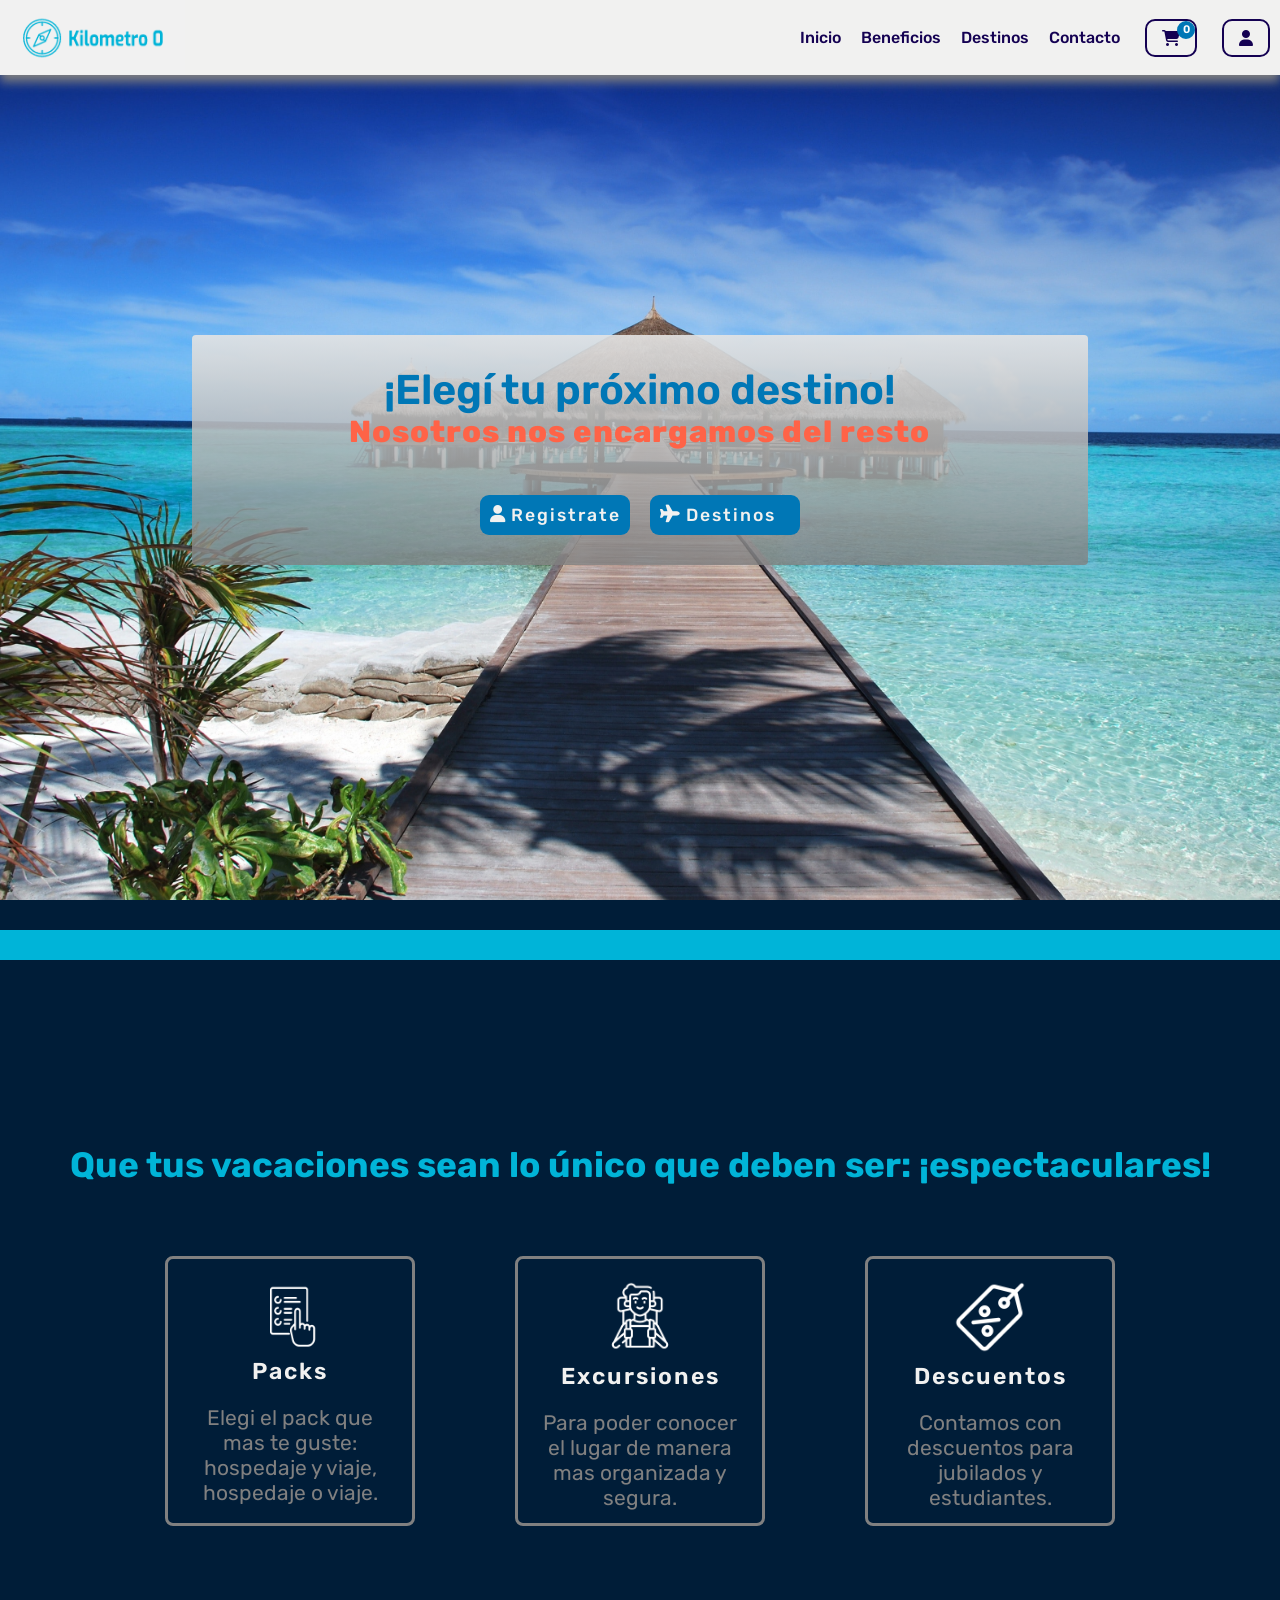
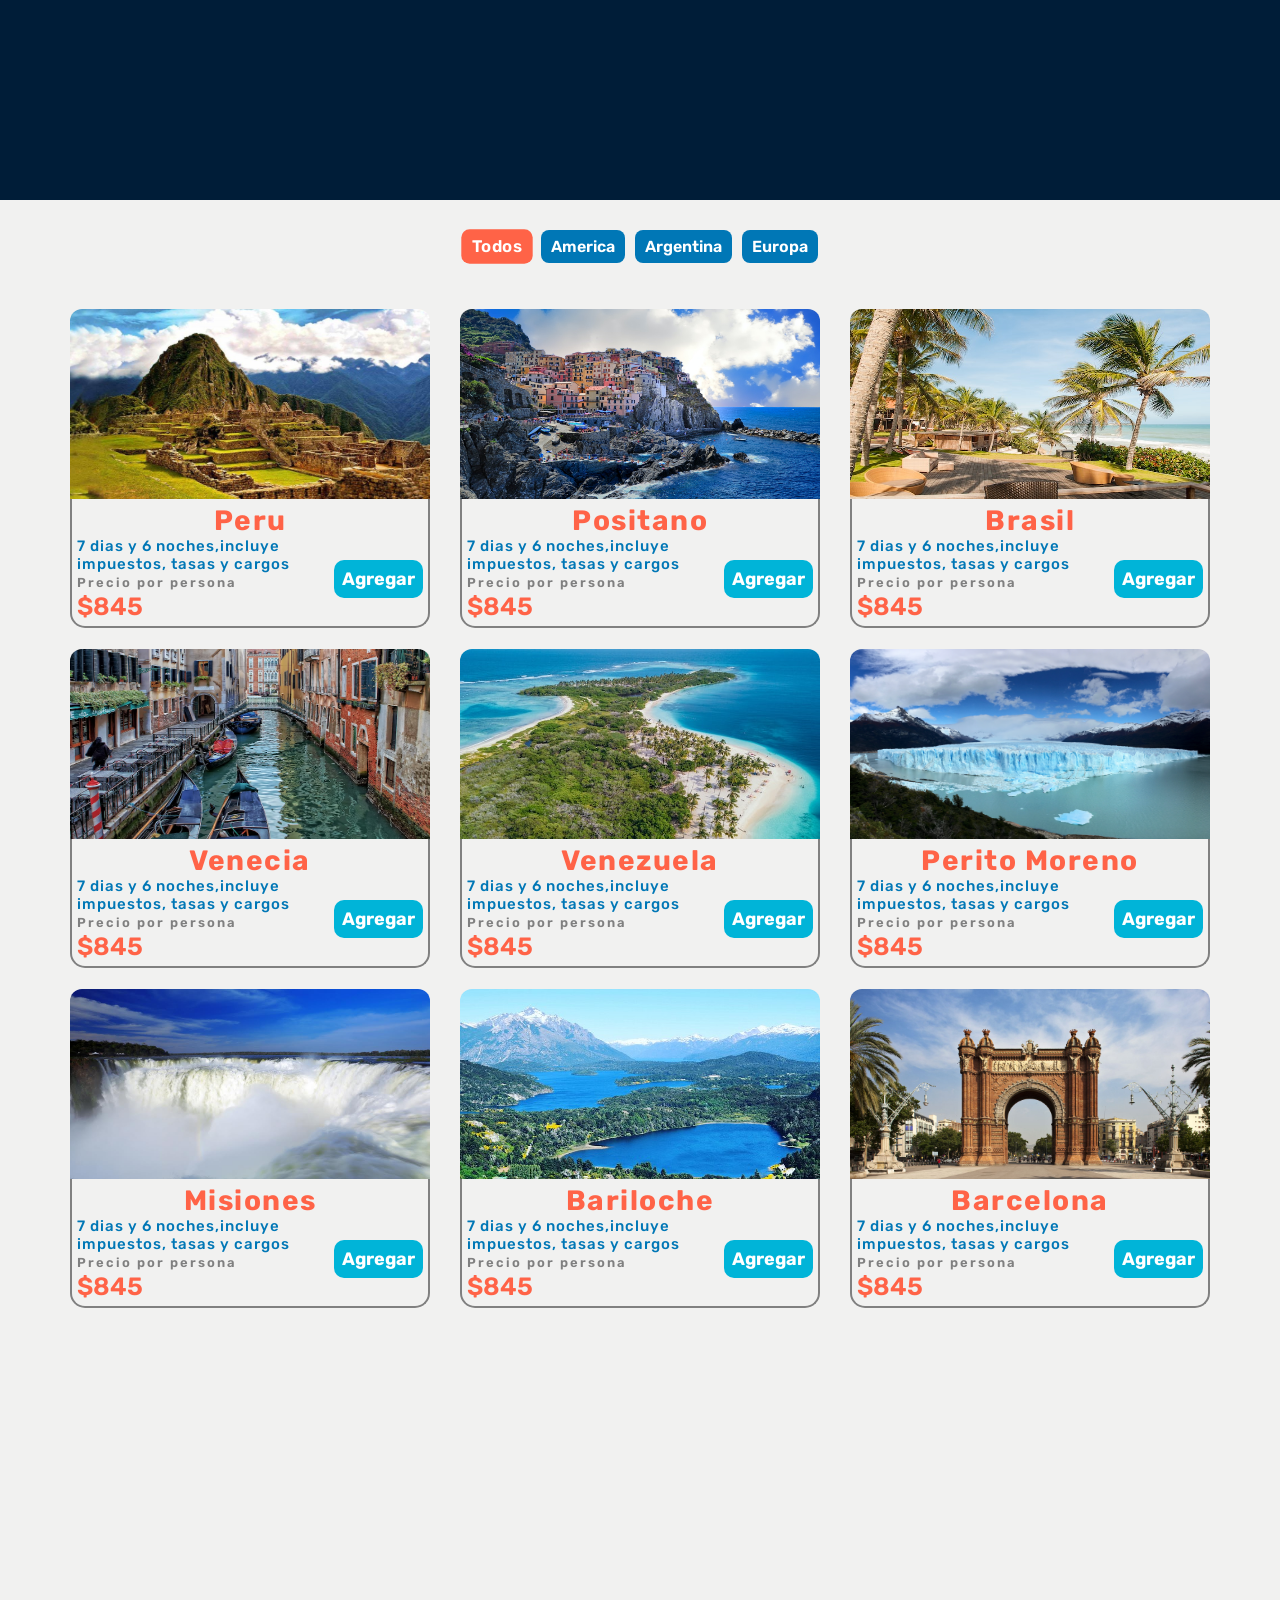
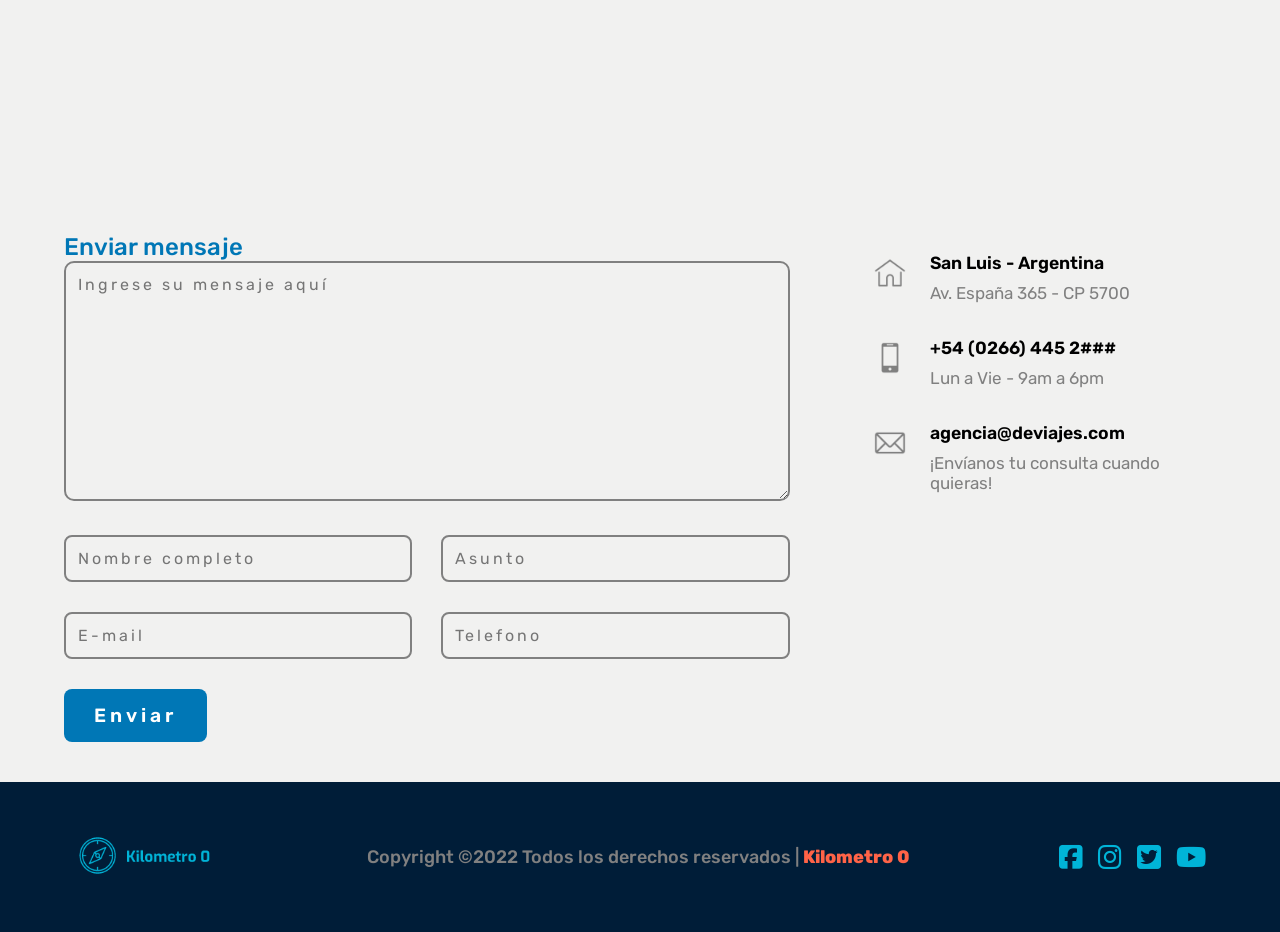
==== index.html @ c4d4d649 "detallesEnCssBtns" ====
<!DOCTYPE html>
<html lang="es">
  <head>
    <meta charset="UTF-8" />
    <meta http-equiv="X-UA-Compatible" content="IE=edge" />
    <meta name="viewport" content="width=device-width, initial-scale=1.0" />
    <link rel="stylesheet" href="https://cdnjs.cloudflare.com/ajax/libs/font-awesome/6.2.0/css/all.min.css" integrity="sha512-xh6O/CkQoPOWDdYTDqeRdPCVd1SpvCA9XXcUnZS2FmJNp1coAFzvtCN9BmamE+4aHK8yyUHUSCcJHgXloTyT2A==" crossorigin="anonymous" referrerpolicy="no-referrer" />
   <link rel="stylesheet" href="./assets/style.css" />
    <link rel="stylesheet" href="./assets/mediaqueries.css" />
    <link rel="stylesheet" href="./assets/animaciones.css" />

    <title>Kilometro 0 - Agencia de viajes</title>
  </head>
  <body>
    <header>
      <img
        src="./assets/img/logo.png"
        class="logo"
        alt="logobrujula"
      />
      <nav>
        <!-- ------------------------------------------    MENU HAMBURGUESA    ---------------------------------------------- -->
        <label for="menu-toggle" class="menu-label">
          <i class="fa-solid fa-bars menu-icon"></i>
        </label>
        <ul class="navbar-list">
          <li><a class="navbar-a" href="#mainhero">Inicio</a></li>
          <li><a class="navbar-a" href="#mainbeneficios">Beneficios</a></li>
          <li><a class="navbar-a" href="#maindestinos">Destinos</a></li>
          <li><a class="navbar-a" href="#maincontacto">Contacto</a></li>
        </ul>

        <!-- ------------------------------------------    CARRO DE COMPRAS    --------------------------------------------- -->
      <label>          <i class="fa-solid fa-cart-shopping cart-icon"><div class="carro-burbuja">0</div></i>        
      </label>
        <div class="divcarro">
          <h2>Tus compras</h2>

          <div class="cart-container"></div>

          <span class="divider"></span>

          <div class="cart-total">
            <p class="total1">Total:</p>
            <span class="total2">0</span>
          </div>
          <button class="btn-buy">Comprar</button>
          <button class="btn-delete">Vaciar carrito</button>
        </div>


        <!-- ----------------------------------------------  Fin carro de compras ---------------------------------------------- -->
        <a href="./login.html"  class="logousuarios"
          ><i class="fa-solid fa-user logousuario"></i></a>
          <div class="overlay"></div>

      </nav>
    </header>
    <main>
      <section id="mainhero">
        <div class="mainhero__img">
            <div class="mainhero__divtexto">
              <h1>¡Elegí tu próximo destino!</h1>
              <h2>Nosotros nos encargamos del resto</h2>
              <div class="hero-divbotones">
                <a  href="./login.html"><button class="hero-btnRegistrate btn"><i class="fa-solid fa-user userboton"></i>Registrate</button></a>
                <a href="#maindestinos"><button class="hero-btnDestinos btn"><i class="fa-solid fa-plane"></i>Destinos</button></a>
              </div>
            </div>
        </div>
      </section>
      <!-- ---------------------------------------------    BENEFICIOS    -------------------------------------------- -->
      <section id="mainbeneficios">
        <h3>
         Que tus vacaciones sean lo único que deben ser:
          ¡espectaculares!
        </h3>
        <div class="beneficioscontenedor">
          <div class="divcard">
            <div class="divcard-up">
              <img src="./assets/img/pack.png" class="imgpack" />
              <span>Packs</span>
            </div>
            <p>
              Elegi el pack que mas te guste: hospedaje y viaje, hospedaje o
              viaje.
            </p>
          </div>
          <div class="divcard">
            <div class="divcard-up">
              <img src="./assets/img/excursion.png" class="imgexcursion" />
              <span>Excursiones</span>
            </div>
            <p>
              Para poder conocer el lugar de manera mas organizada y segura.
            </p>
          </div>
          <div class="divcard">
            <div class="divcard-up">
              <img src="./assets/img/descuentos.png" class="imgdescuento" />
              <span>Descuentos</span>
            </div>
            <p>Contamos con descuentos para jubilados y estudiantes.</p>
          </div>
        </div>
      </section>
      <!-- ----------------------------------------------------    Destinos    ---------------------------------------------- -->
      <section id="maindestinos">
         <div class="categorias">
          <button class="category active" >Todos</button>
          <button class="category" data-category="America">America</button>
          <button class="category" data-category="Argentina">Argentina</button>
          <button class="category" data-category="Europa">Europa</button>
        </div>
        <div class="divdestinos">   
      </div>
      </section>
      <!--  ------------------------------------------    CONTACTO     ------------------------------------------->
      <section id="maincontacto">
        <div class="contenedorcontacto">
          <div class="divmapa">
            <iframe
              src="https://www.google.com/maps/embed?pb=!1m18!1m12!1m3!1d3334.6380301036456!2d-66.33911363524166!3d-33.302131497300664!2m3!1f0!2f0!3f0!3m2!1i1024!2i768!4f13.1!3m3!1m2!1s0x95d439543c5626fd%3A0x2db156e2f81d99f9!2sPlaza%20Pringles%2C%20San%20Luis!5e0!3m2!1ses-419!2sar!4v1666906570665!5m2!1ses-419!2sar"
              width="100%"
              height="100%"
              style="border: 0"
              allowfullscreen=""
              loading="lazy"
              referrerpolicy="no-referrer-when-downgrade"
            ></iframe>
          </div>
          <div class="divcontacto-down">
            <div class="divform">
              <form>
                <!-- form de contacto -->
                <h2>Enviar mensaje</h2>
                <div><textarea placeholder = 'Ingrese su mensaje aquí'"
                  placeholder="Ingrese su mensaje aquí" class="contacto-datos"></textarea></div>
                  <div class="divinputs"> 
                    <div class="divinput-50">
                <div>
                  <input class=" contacto-datos input-nombre" name="name" id="name" type="text"
                  placeholder = 'Nombre completo'" placeholder="Ingrese
                  nombre completo">
                </div>
                <div>
                  <input class="contacto-datos input-correo" name="correo" id="correo"
                  type="text" placeholder = 'E-mail'"
                  placeholder="E-mail">
                </div>
              </div>
                <div class="divinput-50">
                <div class=>
                  <input class="contacto-datos input-asunto" name="asunto" id="asunto"
                  type="text" placeholder = 'Asunto'"
                  placeholder="Asunto">
                </div>
                <div class=>
                  <input class="contacto-datos input-telefono" name="telefono" id="telefono"
                  type="text" placeholder = 'Telefono'"
                  placeholder="Telefono">
                </div>
              </div>

              </div>
              
                <input type="submit" value="Enviar" class="submit-contacto btn"/>
              </form>
            </div>
            <div class="divdatos">
              <!-- datos de la pagina -->
              <div class="divdatos-item">
                <img src="./assets/img/domiciliologo.png" class="datoslogo" alt="logo-domicilio">
                <div class="divdatos-item2">
                  <span>San Luis - Argentina</span>
                  <p>Av. España 365 - CP 5700</p>
                </div> 
              </div>
              <div class="divdatos-item">
                <img src="./assets/img/celularlogo.png" class="datoslogo" alt="logo-celular">
                <div class="divdatos-item2">
                  <span>+54 (0266) 445 2###</span>
                  <p>Lun a Vie - 9am a 6pm
                  </p>
                </div> 
              </div>
              <div class="divdatos-item">
                <img src="./assets/img/correologo.png" class="datoslogo" alt="logo-correo">
                <div class="divdatos-item2">
                  <span>agencia@deviajes.com</span>
                  <p>¡Envíanos tu consulta cuando quieras!</p>
                </div> 
              </div>
            </div>
          </div>
        </div>
      </section>
    </main>
    <footer>
      <div class="footer-div-logo">   <img
        src="./assets/img/logo-footer.png"
        href="index.html"
        class="logok0footer"
        alt="logobrujula"
      /></div>
      <p>Copyright ©2022 Todos los derechos reservados |  <span>Kilometro 0</span></p>
<div class="footer-div-logos">
  <a href="https://www.facebook.com/" target="_blank"><i class="fa-brands fa-square-facebook logofooter"></i></a>
  <a href="https://www.instagram.com/" target="_blank" ><i class="fa-brands fa-instagram logofooter"></i></a>
  <a href="https://twitter.com/?lang=es" target="_blank"><i class="fa-brands fa-square-twitter logofooter"></i></a>
  <a href="https://www.youtube.com/" target="_blank"><i class="fa-brands fa-youtube logofooter"></i></a>
</div>
    </footer>
    <div class="modalMsj"></div>
    <script src="./data.js"></script>
    <script src="./assets/main.js"></script>
    </body>
</html>
---- assets/style.css ----
@import url("https://fonts.googleapis.com/css2?family=Rubik:wght@300;400;500;600;700;800;900&display=swap");
@import url("https://fonts.googleapis.com/css2?family=Architects+Daughter&display=swap");
:root {
  --background: #fff;
  --color1: #140152;
  --color2: #00b4d8;
  --color3: #0077b6;
  --color4: #808080;
  --color5: #f1f1f0;
  --color6: #001d38;
}
* {
  padding: 0;
  margin: 0;
  box-sizing: border-box;
  text-decoration: none;
  font-family: "Rubik", sans-serif;

  list-style: none;
}
header {
  height: 75px;
  width: 100%;
  display: flex;
  align-items: center;
  justify-content: space-between;
  gap: 140px;
  color: var(--color1);
  font-weight: 400;
  background-color: var(--color5);
  position: fixed;
  top: 0;
  box-shadow: 0 7px 10px var(--color4);
  z-index: 3;
}

.logo {
  height: 75px;
}

.logousuario {
  color: var(--color1);
  border: solid var(--color1) 2px;
  padding: 9px 15px;
  border-radius: 10px;
}

.navbar-a {
  color: var(--color1);
  font-weight: 500;
  font-size: 16px;
}

.navbar-a:hover {
  color: var(--color2);
}
nav {
  display: flex;
  justify-content: center;
  align-items: center;
  gap: 25px;
  margin-right: 10px;
}

.navbar-list {
  display: flex;
  gap: 20px;
  justify-content: center;
  align-items: center;
  list-style: none;
}
.menu-label {
  display: none;
}

/* -----------------------  Carro de compras (Header) ----------------------- */
.cart-icon {
  border: solid 2px var(--color1);
  padding: 9px 15px;
  border-radius: 10px;
  font-size: 16px;
  font-weight: 600;
  cursor: pointer;
  color: var(--color1);
  position: relative;
}
/**************************************** burbuja del carro */
.carro-burbuja {
  border: solid var(--color3) 2px;
  background-color: var(--color3);
  color: var(--background);
  position: absolute;
  top: 0px;
  right: 0px;
  text-align: center;
  font-size: 11px;
  font-weight: 600;
  height: 18px;
  width: 18px;
  display: flex;
  justify-content: center;
  align-items: center;
  padding-left: 1px;
  border-radius: 50%;
}

.divcarro {
  position: absolute;
  top: 75px;
  right: 0;
  padding: 8px 35px;
  background-image: linear-gradient(
    to bottom,
    rgb(235, 226, 226),
    rgba(196, 195, 195, 0.788)
  );
  flex-direction: column;
  gap: 30px;
  height: calc(100vh - 75px);
  z-index: 2;
  overflow-y: scroll;
  display: flex;
  transform: translate(200%);
  transition: all 0.3s cubic-bezier(0.92, 0.01, 0.35, 0.99);
}
.open-cart {
  transform: translate(0%);
  transition: all 0.5s cubic-bezier(0.92, 0.01, 0.35, 0.99);
}

.carro-imgvene {
  height: 150px;
  width: 100%;
  border-top-right-radius: 15px;
  border-top-left-radius: 15px;
}
.divcarro::-webkit-scrollbar {
  display: none;
}
/* mensaje de carrito vacio  */
.pCarroVacio {
  color: var(--color1);
  font-weight: 500;
}

.total1,
.total2 {
  color: var(--color3);
  font-size: 20px;
  letter-spacing: 1.5px;
  font-weight: 600;
}

/* Card de producto en el carrito */
.cart-item {
  border: solid 2px var(--color5);
  border-radius: 15px;
}

.item-info {
  display: flex;
  justify-content: space-between;
  padding: 10px;
}

.item-bid-info {
  display: flex;
  flex-direction: column;
  gap: 5px;
}
.item-bid-price {
  display: flex;
  justify-content: center;
  align-items: center;
}

.item-bid-price span {
  color: var(--color1);
  font-weight: 600;
  font-size: 1.4rem;
}

.divcarro h2 {
  color: var(--color3);
  font-size: 24px;
  font-weight: 500;
  letter-spacing: 1.5px;
}
.divcarro-item {
  display: flexa;
  align-items: center;
  justify-content: center;
  gap: 20px;
  border-radius: 10px;
  padding: 20px;
}
.divcarro-item img {
  height: 165px;
  width: 65px;
}

.item-title {
  color: var(--color2);
  font-weight: 800;
  font-size: 19px;
}

.item-bid {
  color: var(--color1);
  font-size: 14px;
  font-weight: 700;
}

.item-handler {
  display: flex;
  align-items: center;
  justify-content: center;
  gap: 20px;
}

.quantity-handler {
  display: flex;
  justify-content: center;
  align-items: center;
  padding: 2px 8px;
  border-radius: 5px;
  color: #fff;
  font-weight: 400;
  margin-bottom: 15px;
}

.up {
  background: var(--color3);
  cursor: pointer;
  transition: transform 1s ease;
}
.cant-per {
  color: var(--color1);
  font-size: 18px;
  font-weight: 700;
}

.divider {
  margin-top: 5px;
  border: 0.5px solid var(--color5);
}
.card-total {
  display: flex;
  justify-content: space-between;
  align-items: baseline;
}

.card-total p {
  color: #ff6347;
  font-weight: 700;
}

.card-total span {
  color: #ff6347;
  font-weight: 600;
  font-size: 18px;
}
.btn-add {
  padding: 8px 8px;
  color: var(--color5);
  font-size: 17px;
  background: var(--color3);
  border: none;
  cursor: pointer;
  transition: transform 1s ease;
}
/* fin card en el carrito */

/* botones comprar y vaciar del carrito */
.btn-buy,
.btn-delete {
  background-color: var(--color3);
  border: none;
  color: var(--color5);
  padding: 7px;
  font-size: 16px;
  letter-spacing: 1px;
  border-radius: 8px;
  cursor: pointer;
}
.btn-delete {
  background-color: rgb(170, 168, 168);
  color: var(--color5);
  letter-spacing: 1px;
}

/* disabled para ocultar o mostrar los botones del carrito cuando sea necesario */
.disabled {
  background-color: rgba(19, 19, 20, 0);
  cursor: not-allowed;
  color: var(--color4);
  border: solid 2px var(--color4);
}

/*---------------------------------------     USUARIOS  login.html    --------------------------------------*/
.section-login {
  margin-top: 75px;
  width: min(100%, 1000px);
  min-height: 100vh;
  display: flex;
  justify-content: center;
  align-items: center;
  background-image: url(./img/imglogin.jpg);
  background-size: cover;
  background-repeat: no-repeat;
  background-position: center;
}
.divcontenedorlogin {
  display: flex;
  justify-content: center;
  align-items: center;
  height: min(90%, 500px);
  width: min(70%, 1000px);
  background-image: linear-gradient(
    to bottom,
    rgb(235, 226, 226, 0.9),
    rgb(161, 161, 161, 0.8)
  );
}

/* -------- INICIAR SESION ------- */
.divIniciar {
  padding-top: 50px;
  height: 100%;
  width: 50%;
  display: flex;
  flex-direction: column;
  align-items: center;
  justify-content: space-around;
  gap: 20px;
  border-right: solid 2px var(--color4);
}

.divIniciar div {
  width: 100%;
  display: flex;
  flex-direction: column;
  justify-content: center;
  align-items: center;
  gap: 15px;
}
/* DIV:USUARIO CONTRASEÑA */
.divIniciar div div {
  width: min(70%, 600px);
}
.divIniciar h2 {
  color: var(--color3);
  font-weight: 600;
  font-size: 2rem;
}

.btn-contraseña {
  padding: 6px 15px;
  background-color: var(--color4);
  border-radius: 6px;
  border: none;
  color: var(--color5);
  font-size: 0.8rem;
  font-weight: 300;
}

.btn-Iniciar {
  font-size: 1rem;
  font-weight: 400;
  padding: 6px 25px;
  color: var(--color5);
  background: var(--color3);
  border: none;
  border-radius: 7px;
  letter-spacing: 4px;
}

/*--------- REGISTRARSE -----------*/

.divRegistrarse h2 {
  color: var(--color3);
  font-weight: 600;
  font-size: 2rem;
}

/* INPUTS REGISTRARSE */
.divRegistrarse {
  height: 100%;
  width: 50%;
  display: flex;
  justify-content: center;
  align-items: center;
  flex-direction: column;
  gap: 8px;
  padding: 40px 0;
}

.divRegistrarse div {
  width: 70%;
}
.registrarse {
  width: 100%;
  padding: 7px;
  border: solid 2px var(--color4);
  background-color: var(--color5);
  color: var(--color1);
  letter-spacing: 3px;
  border-radius: 8px;
}

.div-label {
  display: flex;
  justify-content: center;
  align-items: center;
  gap: 9px;
}

.label-registrarse {
  font-size: 14px;
  font-weight: 300;
  color: var(--color3);
}
#checkbox1:hover {
  cursor: pointer;
}

.submit-registro {
  padding: 6px 20px;
  font-size: 1rem;
  font-weight: 400;
  background-color: var(--color3);
  color: var(--background);
  border: none;
  border-radius: 7px;
  letter-spacing: 4px;
  cursor: pointer;
}

/*  --------------------------------------     HERO    ----------------------------------- */
main {
  min-height: 100vh;
  width: 100%;
  display: flex;
  flex-direction: column;
  justify-content: center;
  align-items: center;
}
#mainhero {
  height: 100vh;
  width: 100%;
  display: flex;
  flex-direction: column;
  justify-content: center;
  align-items: center;
}

.mainhero__img {
  width: 100%;
  height: 100%;
  display: flex;
  align-items: center;
  justify-content: center;
  background-image: url(./img/mar33.jpg);
  background-position: center;
  background-repeat: no-repeat;
  background-size: cover;
}

.mainhero__divtexto {
  font-size: 2rem;
  padding: 30px 0;
  text-align: center;
  width: 70%;
  color: var(--color3);
  background-image: linear-gradient(
    to bottom,
    rgba(228, 228, 228, 0.9),
    hsl(0, 0%, 50%, 0.8)
  );
  border-radius: 4px;
  display: flex;
  flex-direction: column;
  align-items: center;
  justify-content: center;
}
.mainhero__divtexto h1 {
  font-size: 2.6rem;
  font-weight: 600;
}
.mainhero__divtexto h2 {
  color: #ff6347;

  font-weight: 800;
  font-size: 1.9rem;
  margin-bottom: 45px;
  width: 90%;
  text-align: center;
  letter-spacing: 1px;
}

.hero-divbotones {
  display: flex;
  justify-content: center;
  align-items: center;
  gap: 20px;
  width: 30%;
}

.hero-btnRegistrate,
.hero-btnDestinos {
  font-size: 1.1rem;
  padding: 10px;
  width: 150px;
  border: none;
  border-radius: 9px;
  letter-spacing: 2px;
  font-weight: 500;
  background-color: var(--color3);
  color: var(--color5);
  display: flex;
  gap: 4px;
}

/* ---------------------------------------    Beneficios    --------------------------------- */

#mainbeneficios {
  min-height: 100vh;
  width: 100%;
  display: flex;
  flex-direction: column;
  justify-content: center;
  align-items: center;
  background: var(--color6);
}

#mainbeneficios h3 {
  color: var(--color2);
  font-weight: 700;
  font-size: 2.2rem;
  width: auto;
  text-align: center;
  padding: 0 40px;
}

.beneficioscontenedor {
  width: 100%;
  height: 100%;
  display: flex;
  gap: 100px;
  justify-content: center;
  align-items: center;
  margin-top: 70px;
  padding-bottom: 30px;
}

.divcard {
  display: flex;
  flex-direction: column;
  justify-content: center;
  align-items: center;
  gap: 20px;
  padding: 20px;
  width: 250px;
  height: 270px;
  border-radius: 8px;
  border: solid 3px var(--color4);
  color: var(--background);
  text-align: center;
}

.divcard-up {
  width: 100%;
  display: flex;
  flex-direction: column;
  justify-content: center;
  align-items: center;
}

.imgexcursion,
.imgdescuento {
  height: 90px;
  width: 90px;
}
.imgpack {
  height: 80px;
  width: 80px;
}
.divcard span {
  font-size: 23px;
  font-weight: 600;
  color: var(--color5);
  letter-spacing: 2px;
}
.divcard p {
  font-weight: 400;
  font-size: 21px;
  color: var(--color4);
}

/* -------------------------------------    Destinos    -------------------------------------- */
#maindestinos {
  width: 100%;
  display: flex;
  flex-direction: column;
  justify-content: center;
  align-items: center;
  background-color: var(--color5);
}
/* div botones de categorias */
.categorias {
  margin-top: 30px;
  display: flex;
  justify-content: center;
  align-items: center;
  width: 70%;
  gap: 10px;
}
.categories {
  display: flex;
  gap: 20px;
  margin-top: 20px;
}
.category {
  background-color: var(--color3);
  width: auto;
  padding: 7px 10px;
  border: none;
  color: var(--background);
  font-size: 1rem;
  font-weight: 600;
  border-radius: 8px;
}
.category:hover {
  cursor: pointer;
}
.active {
  background-color: #ff6347;
  transition: transform 1s ease;
  transform: scale(1.05);
}
.divdestinos {
  min-height: 100vh;
  width: min(100%, 1300px);
  display: flex;
  align-items: center;
  justify-content: center;
  gap: 30px;
  padding: 50px;
  flex-wrap: wrap;
}

.card-destino {
  height: 310px;
  width: 360px;
  background-color: var(--color5);
  transition: transform 0.8s ease;
  display: flex;
  flex-direction: column;
  justify-content: center;
  align-items: center;
}

.card-destino:hover {
  transform: scale(1.02);
}

.card-destino-down {
  border: var(--color4) 2px solid;
  border-top: none;
  border-bottom-left-radius: 15px;
  border-bottom-right-radius: 15px;
  padding: 5px;
}
.card-destino-down h3 {
  font-weight: 700;
  font-size: 28px;
  color: #ff6347;
  display: flex;
  justify-content: center;
  letter-spacing: 1.5px;
}

.down-items {
  display: flex;
  justify-content: space-around;
  align-items: center;
}

.down-items-1 {
  display: flex;
  flex-direction: column;
  gap: 2px;
}

.pDescripcion {
  font-weight: 500;
  font-size: 15px;
  color: var(--color3);
  text-align: initial;
  width: 100%;
  letter-spacing: 1px;
}
.pPrecioPersona {
  font-size: 13px;
  color: var(--color4);
  letter-spacing: 2px;
  font-weight: 600;
}
.down-items-1 span {
  font-weight: 600;
  font-size: 25px;
  color: #ff6347;
}

.btn-add {
  padding: 8px;
  border-radius: 10px;
  border: none;
  background: var(--color2);
  font-size: 18px;
  font-weight: 700;
  color: #fff;
  cursor: pointer;
}

.dimg {
  height: 190px;
  width: 360px;
  border-top-left-radius: 12px;
  border-top-right-radius: 12px;
}

/* -----------------------------------------    Contacto    ------------------------------------------- */

.divmapa {
  height: 50vh;
  width: 90%;
}
#maincontacto {
  background-color: var(--color5);
  width: 100%;
  min-height: 100vh;
  display: flex;
  flex-direction: column;
  align-items: center;
}

.contenedorcontacto {
  width: min(100%, 1300px);
  min-height: 100vh;
  display: flex;
  gap: 30px;
  flex-direction: column;
  align-items: center;
}

.divcontacto-down {
  display: flex;
  width: 90%;
  height: 40%;
}

.divform {
  height: 100%;
  width: min(70%, 1000px);
}

.divform h2 {
  color: var(--color3);
  font-weight: 500;
}

textarea {
  height: 15em;
  width: 90%;
  padding: 20px;
  font-size: 1.5rem;
  font-weight: 400;
  border: solid 2px var(--color4);
  background-color: var(--color5);
  margin-bottom: 30px 0px;
  letter-spacing: 3px;
  color: var(--color1);
  border-radius: 10px;
}

.contacto-datos {
  padding: 12px;
  font-size: 1rem;
  font-weight: 400;
}
.contacto-datos:focus {
  text-decoration: none;
}

.contacto-datos:focus::-webkit-input-placeholder {
  opacity: 0;
}
.contacto-datos:focus::-moz-input-placeholder {
  opacity: 0;
}
.contacto-datos:focus::-ms-input-placeholder {
  opacity: 0;
}

.divinputs {
  margin-top: 30px;
  display: flex;
  width: 90%;
  justify-content: space-between;
}

.divinput-50 {
  width: 48%;
  display: flex;
  flex-direction: column;
  gap: 30px;
}
.input-nombre,
.input-correo,
.input-telefono,
.input-asunto {
  width: 100%;
  border: solid 2px var(--color4);
  background-color: var(--color5);
  letter-spacing: 3px;
  border-radius: 8px;
}

.submit-contacto {
  margin-top: 30px;
  padding: 15px 30px;
  font-size: 1.2rem;
  font-weight: 600;
  background-color: var(--color3);
  color: #fff;
  border: none;
  border-radius: 8px;
  letter-spacing: 4px;
  cursor: pointer;
  margin-bottom: 40px;
}

.divdatos {
  display: flex;
  flex-direction: column;
  gap: 35px;
  width: max(30%, 300px);
  height: 50%;
  padding: 20px 0;
}

.divdatos-item {
  display: flex;
  gap: 20px;
}

.divdatos-item2 {
  display: flex;
  flex-direction: column;
  gap: 10px;
}

.divdatos-item2 span {
  font-weight: 600;
  font-size: 1.1rem;
}

.divdatos-item2 p {
  font-weight: 400;
  font-size: 17px;
  color: var(--color4);
}
.datoslogo {
  height: 40px;
}

/* Modal mensaje  */
.modalMsj {
  padding: 15px 0px;
  display: flex;
  align-items: center;
  justify-content: center;
  background-color: var(--color2);
  position: fixed;
  bottom: 0;
  width: 100%;
  transition: all 0.5s ease-out;
  transform: translateY(200%);
}
.activeModal {
  transform: translateY(0);
  transition: all 0.5s ease-in;
}
/* ------------------------------------------    Footer    -------------------------------------- */

footer {
  height: 150px;
  width: 100%;
  background-color: var(--color6);
  display: flex;
  align-items: center;
  justify-content: space-around;
}
.logok0footer {
  height: 145px;
}

.footer-div-logos {
  display: flex;
  gap: 15px;
}

.logofooter {
  font-size: 27px;
  color: var(--color2);
}

.logofooter:hover {
  color: var(--color5);
}

footer p {
  color: var(--color4);
  font-size: 18px;
  font-weight: 500;
}

footer span {
  color: #ff6347;
  font-weight: 800;
}
---- assets/mediaqueries.css ----
/* ---------------------------------    MENU HAMBURGUESA    ------------------------- */

#menu-toggle,
.menu-label {
  display: none;
}

@media (max-width: 992px) {
  /* ------------------------     HEADER     ---------------------- */
  .navbar-list {
    position: absolute;
    top: 75px;
    left: 5%;
    right: 5%;
    width: 90%;
    flex-direction: column;
    background-image: linear-gradient(
      to bottom,
      var(--color5),
      rgb(161, 161, 161)
    );

    border: 2px solid var(--color1);
    border-top: 0px;
    border-radius: 0px 0px 15px 15px;
    align-items: flex-start;
    padding: 45px 30px;
    gap: 25px;
    z-index: 2;
    display: none;
  }

  /* Mostra/Ocultar menu responsive */
  .open-menu {
    display: flex;
  }
  .navbar-list a {
    font-size: 18px;
    font-weight: 800;
  }
  .menu-label {
    display: flex;
    cursor: pointer;
    order: 2;
  }
  .menu-label img {
    height: 40px;
    width: 40px;
  }

  .menu-icon {
    margin-right: 15px;
    font-size: 26px;
    cursor: pointer;
  }

  /* Borde Carrito */
  .card-icon {
    height: 40px;
  }

  /*---------------------------------------     USUARIOS  login.html    --------------------------------------*/
  .section-login {
    overflow: auto;
  }
  .divcontenedorlogin {
    width: min(70%, 1000px);
    height: min(90%, 500px);
    flex-direction: column;
    overflow: auto;
  }

  /* -------- INICIAR SESION ------- */
  .divIniciar {
    text-align: center;
    height: 50%;
    width: min(100%, 500px);
    gap: 15px;
    border-right: none;
    padding-bottom: 35px;
    justify-content: center;
    align-items: center;
    border-right: solid 2px var(--color4);
  }

  .divIniciar div {
    gap: 8px;
  }

  .divIniciar h2 {
    font-size: 1.5rem;
  }

  .btn-Iniciar {
    font-size: 0.9rem;
  }

  /*--------- REGISTRARSE -----------*/

  .divRegistrarse h2 {
    font-size: 1.5rem;
  }

  /* INPUTS REGISTRARSE */
  .divRegistrarse {
    height: 50%;
    width: min(100%, 500px);
  }

  .divRegistrarse div {
    min-width: (60%, 300px);
  }
  .registrarse {
    padding: 4px;
    letter-spacing: 1px;
  }

  .label-registrarse {
    font-size: 0.8rem;
    width: 100%;
  }

  .submit-registro {
    padding: 9px 50px;
    font-size: 0.8rem;
  }
  /* --------------------------------------------     HERO         -------------------------------------------*/

  .hero-divbotones {
    flex-direction: column;
    gap: 10px;
  }
  /*-------------------------------------------     BENEFICIOS    -----------------------------------------  */

  #mainbeneficios h3 {
    width: 70%;
    text-align: center;
    margin-top: 20px;
  }
  .beneficioscontenedor {
    gap: 15px;
    flex-direction: column;
    width: 100%;
    margin-top: 35px;
  }
  .divcard {
    flex-direction: row;
    width: 90%;
    height: 26%;
    padding: 20px;
  }

  .imgpack,
  .imgexcursion,
  .imgdescuento {
    height: 60px;
    width: 60px;
    order: 2;
  }
  .divcard-up {
    height: 100%;
    width: 30%;
    border-right: solid 1px var(--color4);
  }
  .divcard span {
    font-size: 17px;
    font-weight: 600;
    color: var(--color5);
  }
  .divcard p {
    width: 70%;
    font-weight: 500;
    color: var(--color5);
  }

  /*-------------------------------------------     DESTINO       -----------------------------------------  */
  .divdestinos {
    gap: 15px;
    padding: 25px;
  }
  .card-destino {
    height: 410px;
    width: 470px;
  }

  .dimg {
    height: 250px;
    width: 470px;
  }

  .card-destino-down h3 {
    font-size: 32px;
  }

  .down-items-1 p {
    font-size: 20px;
  }

  .down-items-1 span {
    font-size: 23px;
    font-weight: 800;
  }

  /* ------------------------------------------     CONTACTO      -----------------------------------------  */
  .divmapa {
    height: 60%;
    width: 90%;
  }
  .divcontacto-down {
    flex-direction: column;
    justify-content: center;
    align-items: center;
  }

  .divform {
    width: 100%;
  }
  textarea {
    width: 100%;
  }
  .divinputs {
    width: 100%;
  }
  .submit-contacto {
    padding: 11px 12px;
    border-radius: 8px;
  }

  /* ----------------------------------------------------    FOOTER    ------------------------------------------ */
  footer {
    height: 130px;
    gap: 15px;
    flex-direction: column;
    justify-content: center;
    align-items: center;
  }

  footer p {
    width: auto;
    text-align: center;
    order: 2;
  }
  .logok0footer {
    display: none;
  }
}
@media (max-width: 992px) and (orientation: landscape) {
  .hero-divbotones {
    flex-direction: row;
  }

  .divcontenedorlogin {
    flex-direction: row;
  }

  .divRegistrarse {
    height: 50%;
    width: min(100%, 500px);
  }
  .divIniciar {
    height: 50%;
    width: min(100%, 500px);
  }
  .btn-contraseña {
    padding: 5px 9px;
    background-color: var(--color4);
    border-radius: 7px;
    border: none;
    color: var(--color5);
    font-size: 0.7rem;
    font-weight: 200;
  }
  .btn-Iniciar,
  .submit-registro {
    font-size: 0.9rem;
    font-weight: 400;
    padding: 5px 13px;
    border-radius: 7px;
  }
}

/*-----------------------------------------------     MEDIA 576px    ----------------------------------------------- */
@media (max-width: 576px) {
  /* ------------------------------------------   HEADER    ----------------------------------------- */
  header {
    gap: 30px;
  }

  nav {
    gap: 14px;
  }

  .logo {
    height: 55px;
  }
  /* *************************      Login registro ************************ */
  /* quitar el borde del medio en horizontal,
  cuando pase a vertical */
  .divIniciar {
    border-right: none;
  }

  /* ------------------------------------------     HERO    ------------------------------------------- */
  .mainhero__divtexto h1 {
    font-size: 2.3rem;
    margin-bottom: 30px;
  }
  .mainhero__divtexto h2 {
    display: none;
  }

  .hero-btnRegistrate,
  .hero-btnDestinos {
    font-size: 0.8rem;
    padding: 10px 25px;
    gap: 8px;
  }

  /* --------------------------------------     BENEFICIOS     --------------------------------------- */

  #mainbeneficios h3 {
    font-size: 1.4rem;
    width: 90%;
    font-weight: 600;
  }

  .beneficioscontenedor {
    gap: 25px;
    height: 95%;
    padding: 15px 0;
  }

  .divcard {
    flex-direction: column;
    height: 26%;
    padding: 15px;
    gap: 5px;
  }

  .divcard-up {
    height: 30%;
    flex-direction: row;
    border-right: none;
  }
  .divcard-up span {
    order: 2;
    font-size: 20px;
    font-weight: 700;
  }

  .imgexcursion,
  .imgdescuento {
    height: 70px;
    width: 70px;
  }
  .imgpack {
    height: 60px;
    width: 60px;
  }
  .divcard p {
    margin-top: 10px;
    width: 100%;
    font-size: 19px;
    font-weight: 500;
  }

  /* ---------------------------------------     DESTINOS    -------------------------------------------- */

  /* div categorias botones */
  .categorias {
    margin-top: 30px;
    display: flex;
    justify-content: center;
    align-items: center;
    width: 100%;
    gap: 8px;
  }
  /* botones de categorias  */
  .category {
    width: auto;
    padding: 7px 7px;
    border: none;
    color: var(--background);
    font-size: 14px;
    font-weight: 500;
    border-radius: 8px;
    letter-spacing: 0.5px;
  }
  .divdestinos {
    gap: 18px;
  }

  .card-destino {
    display: flex;
    height: 260px;
    width: 100%;
  }

  .card-destino-down {
    height: 110px;
    width: 100%;
  }

  .down-items-1 {
    gap: 3px;
    width: 90%;
  }

  .dimg {
    height: 30vh;
    width: 100%;
  }

  .card-destino-down h3 {
    font-size: 24px;
  }

  .down-items-1 p {
    font-size: 12px;
    width: auto;
    font-weight: 500;
  }

  .down-items-1 span {
    font-size: 18px;
    font-weight: 800;
  }
  .down-items {
    width: 100%;
    display: flex;
  }
  .down-items button {
    padding: 6px 8px;
    font-size: 16px;
  }

  /* ---------------------------------------------------      CONTACTO     -------------------------------------------- */

  .divmapa {
    height: 70vh;
  }

  .divinputs {
    flex-direction: column;
    gap: 8px;
  }
  .divinput-50 {
    flex-direction: column;
    width: 100%;
    gap: 8px;
  }
  .submit-contacto {
    padding: 7px 8px;
    border-radius: 8px;
  }

  .contacto-datos {
    padding: 8px;
  }
  .submit-registro,
  .btn-Iniciar {
    width: 70%;
    padding: 7px 20px;
  }

  /* -----------------------------------------------     FOOTER     ----------------------------------------- */

  footer p {
    font-size: 16px;
  }

  .footer-div-logos {
    gap: 25px;
  }
  .logofooter {
    font-size: 25px;
  }
}
---- assets/animaciones.css ----
/* Para suavizar la transicion y dejar distancia entre la section y el header al moverse con los links */
html {
  scroll-behavior: smooth;
  scroll-padding-top: 75px;
}

/* Animacion en el hover de navbar-a(en el hover el subrayado se traslada  */

.navbar-list li {
  position: relative;
  padding: 0;
}

.navbar-list li a::after {
  content: "";
  height: 2px;
  width: 100%;
  background: var(--color2);
  position: absolute;
  bottom: 0;
  left: 0;
  transform: scaleX(0);
  transform-origin: bottom right;
  transition: transform 0.4s ease;
}

.navbar-list li a:hover::after {
  transform-origin: bottom left;
  transform: scaleX(1);
}

/*GLASMORPHISM:
  Básicamente, el concepto principal de esta tendencia es poner un fondo semitransparente que
  añade un difuminado al fondo del div en el que se aplique. En este caso, lo usamos para que al abrir el menú
  hamburguesa y el carrito lo demás de la página se vea borroso abajo de este div de clase overlay.
  */

.overlay {
  position: absolute;
  top: 75px;
  left: 0;
  height: 100vh;
  width: 100%;
  z-index: 1; /*Para que quede por encima del resto de las cosas*/

  /*Efecto de Glassmorphismo*/
  background: rgba(255, 255, 255, 0.07);
  box-shadow: 0 8px 32px 0 rgba(31, 38, 135, 0.37);
  backdrop-filter: blur(5px);
  -webkit-backdrop-filter: blur(5px);
  display: none;
}

/*Toggle para el overlay (para que funcione unicamente cuando abrimos carrito o menu hamburguesa.
    Aclarar que funciona porque son elementos hermanos y overlay esta debajo de los dos inputs en el código.*/
.show-overlay {
  display: block;
}
/* Trasladar el div del carrito ,menos velocidad  */

.cart-icon {
  transition: all 0.35s ease-out;
}

.cart-icon:hover,
.logousuario:hover {
  border: solid 2px var(--color3);
  color: var(--color3);
  transition: all 0.2s ease-in;
}

/* Hover para los botones "comprar","ConfirmarCompra","+","-","enviar" */

.btn- {
  background-color: var(--color4);
  cursor: pointer;
  transform: scale(0.9);
}

.btn-:hover {
  border: solid 2px var(--color3);
  color: var(--color3);
  transition: all 0.2s ease-in;
  transform: scale(0.9);
  color: #f1f1f1;
  background: #ff6347;
  border: none;
  cursor: pointer;
}
.btn:hover {
  border: solid 2px var(--color3);
  color: var(--color3);
  transition: all 0.2s ease-in;
  color: #f1f1f1;
  background: #ff6347;
  border: none;
  cursor: pointer;
}

/* Hover para los botones comprar y vaciar del carrito */
.btn-buy:hover,
.btn-delete:hover {
  transition: all 0.1s ease-in;
  transform: scale(0.9);
}

/* ****** Animacion para hero aparecer texto o div***** */

@keyframes fade {
  from {
    opacity: 0;
  }
  to {
    opacity: 1;
  }
}

@keyframes slide-top {
  from {
    transform: translateY(-370px);
  }
  to {
    transform: translateY(0);
  }
}

@keyframes slide-left {
  from {
    transform: translateX(-300px);
  }
  to {
    transform: translateX(0);
  }
}

.mainhero__divtexto {
  animation: slide-top 1.7s ease-in-out;
}
.hero-btnRegistrate,
.hero-btnDestinos {
  animation: slide-left 2s ease-in-out;
}

.mainhero__divtexto h1,
.mainhero__divtexto h2 {
  animation: fade 2.5s ease-in;
}
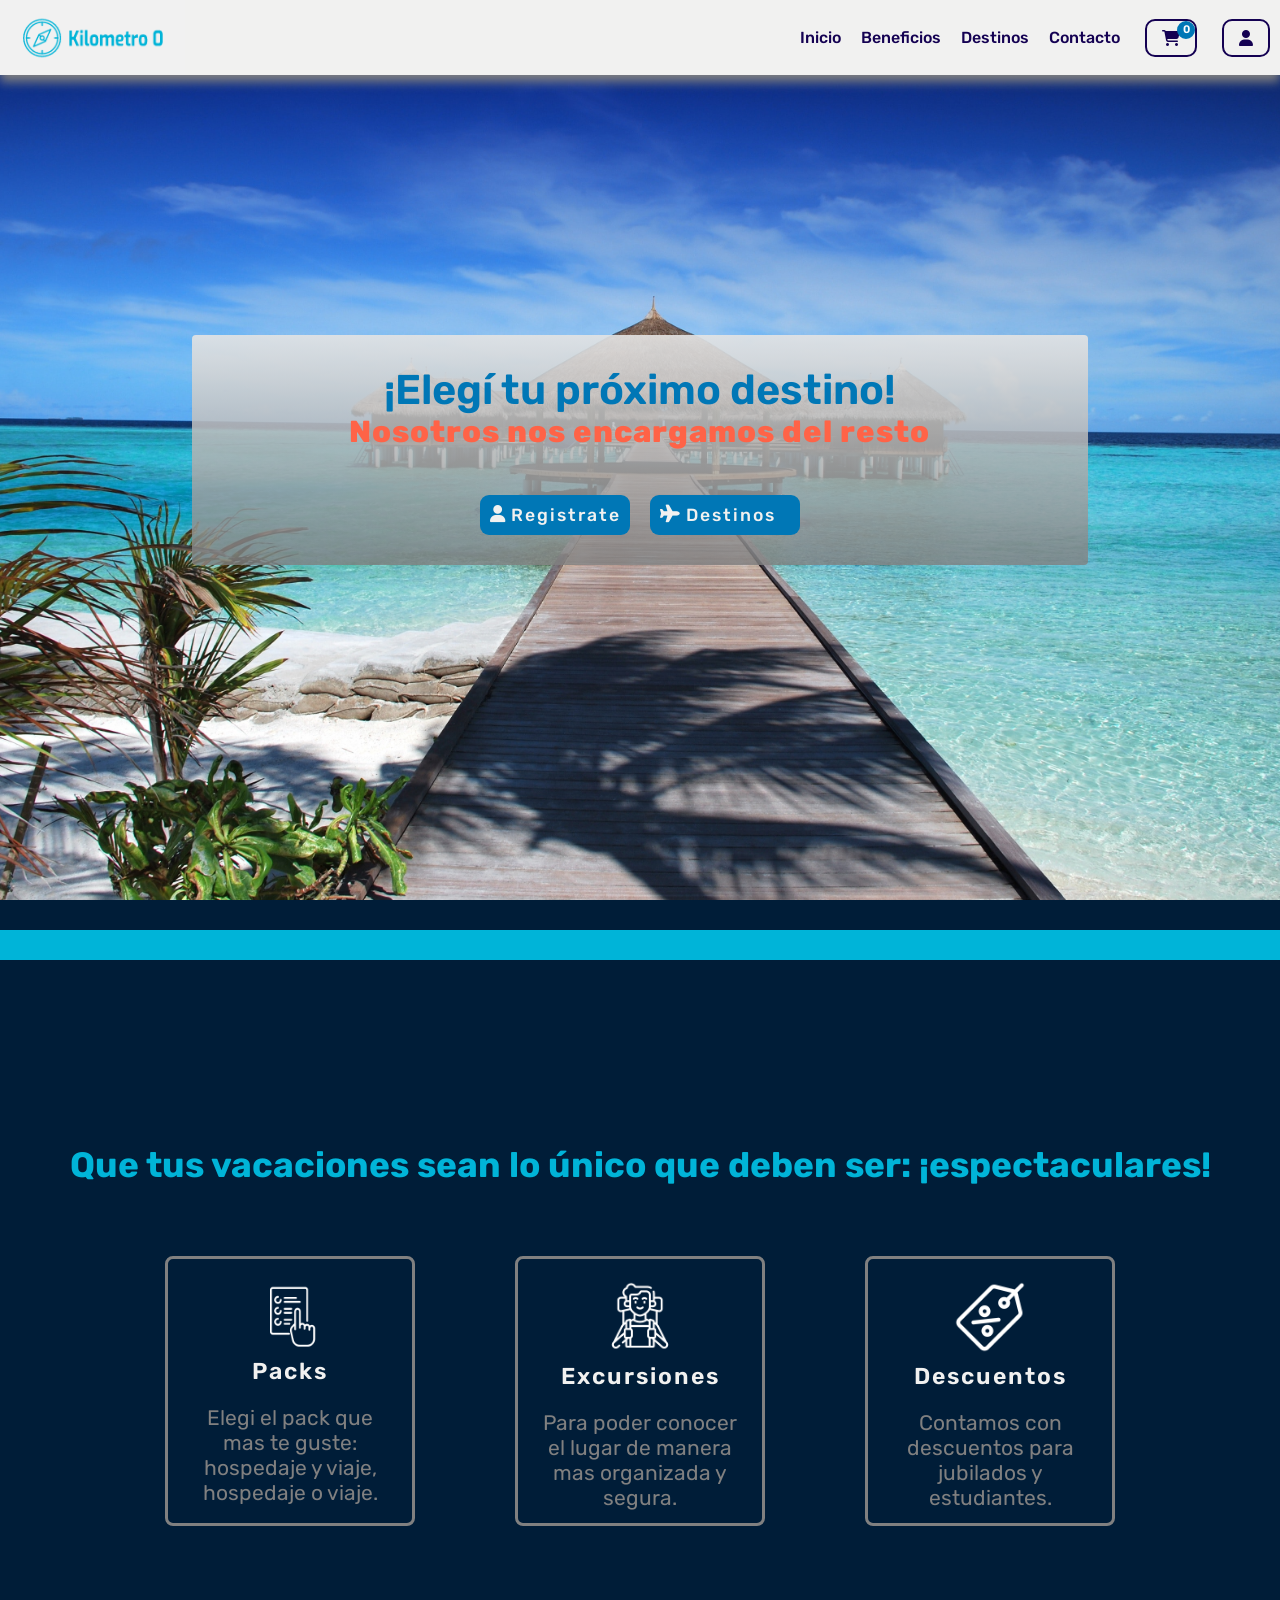
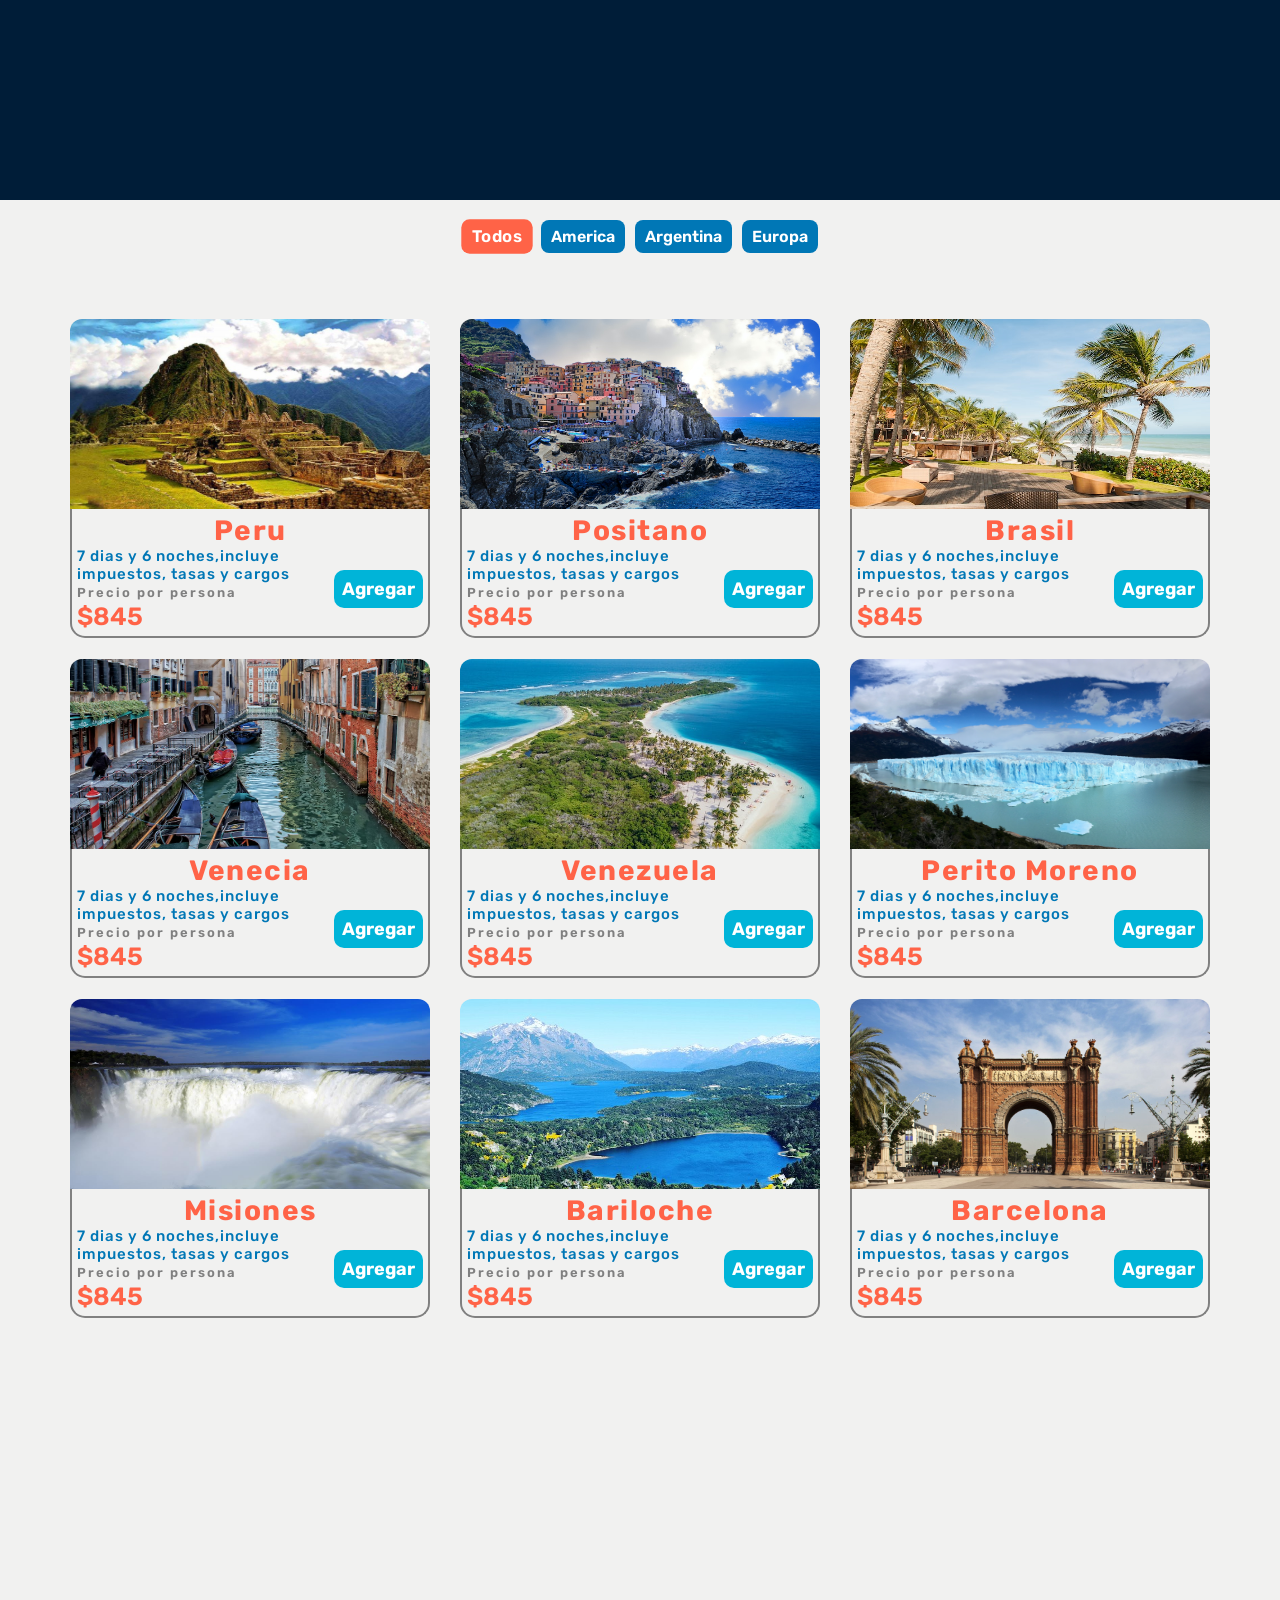
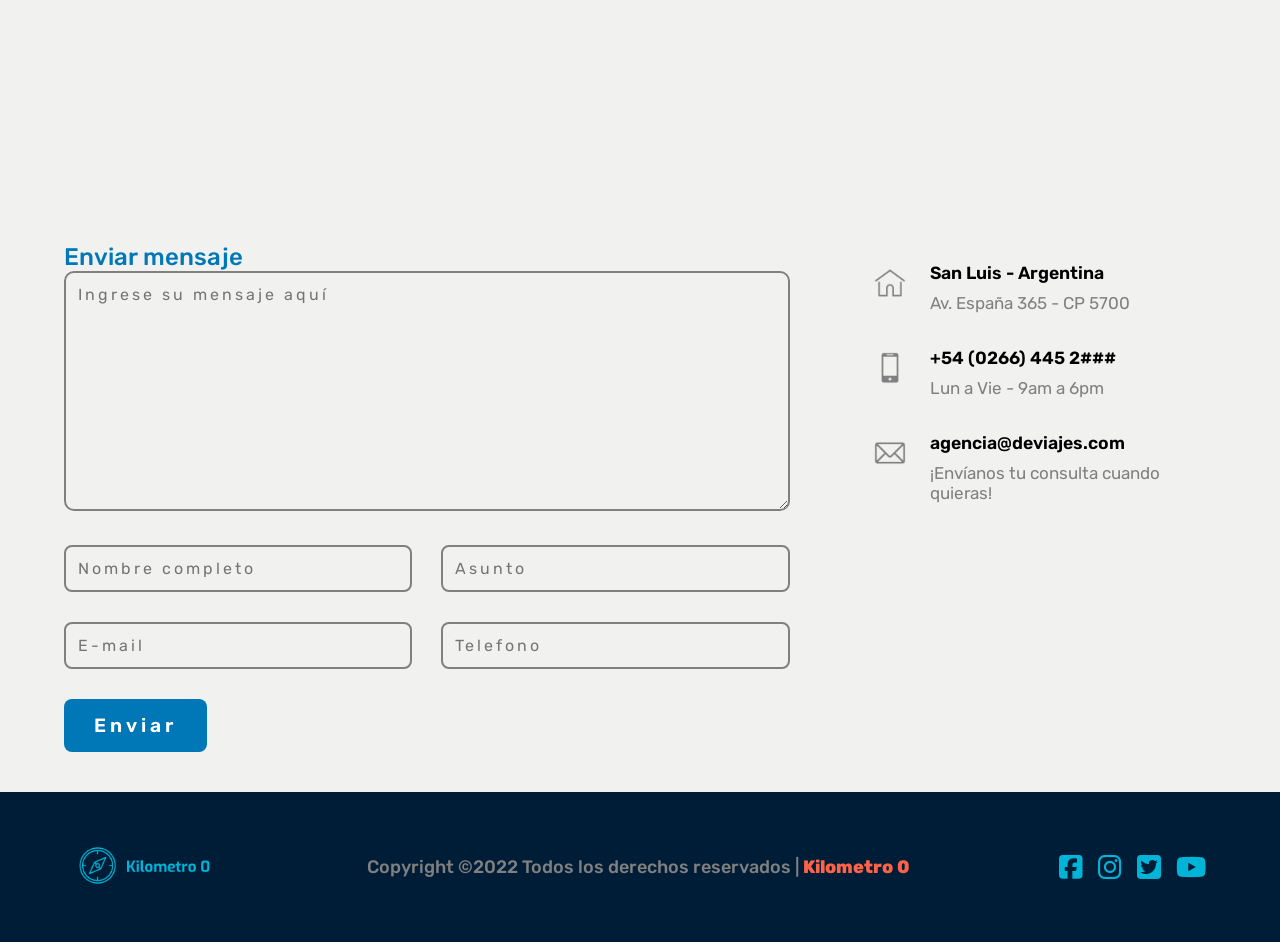
==== commit b45a833c: "Cambio de titulo Luz Melany Arapa Pilco" ====
--- a/index.html
+++ b/index.html
@@ -9,7 +9,7 @@
     <link rel="stylesheet" href="./assets/mediaqueries.css" />
     <link rel="stylesheet" href="./assets/animaciones.css" />
 
-    <title>Kilometro 0 - Agencia de viajes</title>
+    <title>Luz Melany Arapa Pilco - Agencia de viajes</title>
   </head>
   <body>
     <header>
--- a/assets/style.css
+++ b/assets/style.css
@@ -114,18 +114,27 @@
     rgb(235, 226, 226),
     rgba(196, 195, 195, 0.788)
   );
+  display: flex;
+
   flex-direction: column;
   gap: 30px;
   height: calc(100vh - 75px);
   z-index: 2;
   overflow-y: scroll;
-  display: flex;
   transform: translate(200%);
   transition: all 0.3s cubic-bezier(0.92, 0.01, 0.35, 0.99);
 }
 .open-cart {
   transform: translate(0%);
   transition: all 0.5s cubic-bezier(0.92, 0.01, 0.35, 0.99);
+}
+.cart-container {
+  display: flex;
+  flex-direction: column;
+  justify-content: center;
+  align-items: center;
+  width: 290px;
+  gap: 10px;
 }
 
 .carro-imgvene {
@@ -155,6 +164,7 @@
 .cart-item {
   border: solid 2px var(--color5);
   border-radius: 15px;
+  width: 100%;
 }
 
 .item-info {
@@ -243,6 +253,7 @@
 .divider {
   margin-top: 5px;
   border: 0.5px solid var(--color5);
+  width: 100%;
 }
 .card-total {
   display: flex;
@@ -284,7 +295,7 @@
   cursor: pointer;
 }
 .btn-delete {
-  background-color: rgb(170, 168, 168);
+  background-color: var(--color2);
   color: var(--color5);
   letter-spacing: 1px;
 }
@@ -599,6 +610,8 @@
 
 /* -------------------------------------    Destinos    -------------------------------------- */
 #maindestinos {
+  min-height: 100vh;
+
   width: 100%;
   display: flex;
   flex-direction: column;
@@ -608,7 +621,8 @@
 }
 /* div botones de categorias */
 .categorias {
-  margin-top: 30px;
+  margin-top: 20px;
+  margin-bottom: 20px;
   display: flex;
   justify-content: center;
   align-items: center;
@@ -639,7 +653,6 @@
   transform: scale(1.05);
 }
 .divdestinos {
-  min-height: 100vh;
   width: min(100%, 1300px);
   display: flex;
   align-items: center;
@@ -647,6 +660,7 @@
   gap: 30px;
   padding: 50px;
   flex-wrap: wrap;
+  min-height: 100vh;
 }
 
 .card-destino {
--- a/assets/mediaqueries.css
+++ b/assets/mediaqueries.css
@@ -175,9 +175,10 @@
 
   /*-------------------------------------------     DESTINO       -----------------------------------------  */
   .divdestinos {
-    gap: 15px;
+    gap: 10px;
     padding: 25px;
   }
+
   .card-destino {
     height: 410px;
     width: 470px;
@@ -293,6 +294,19 @@
   .logo {
     height: 55px;
   }
+  /* menu carrito */
+  .divcarro {
+    width: min(100%, 380px);
+    padding: 10px;
+  }
+  .cart-container {
+    width: 100%;
+    padding: 10px;
+  }
+  .cart-item {
+    width: 100%;
+  }
+
   /* *************************      Login registro ************************ */
   /* quitar el borde del medio en horizontal,
   cuando pase a vertical */
@@ -386,18 +400,20 @@
     border-radius: 8px;
     letter-spacing: 0.5px;
   }
+  /* div donde se ingresan las cards destinos */
   .divdestinos {
-    gap: 18px;
+    gap: 8px;
+    padding: 10px;
   }
 
   .card-destino {
     display: flex;
-    height: 260px;
-    width: 100%;
+    height: 320px;
+    width: 360px;
   }
 
   .card-destino-down {
-    height: 110px;
+    height: auto;
     width: 100%;
   }
 
@@ -407,7 +423,7 @@
   }
 
   .dimg {
-    height: 30vh;
+    height: 180px;
     width: 100%;
   }
 
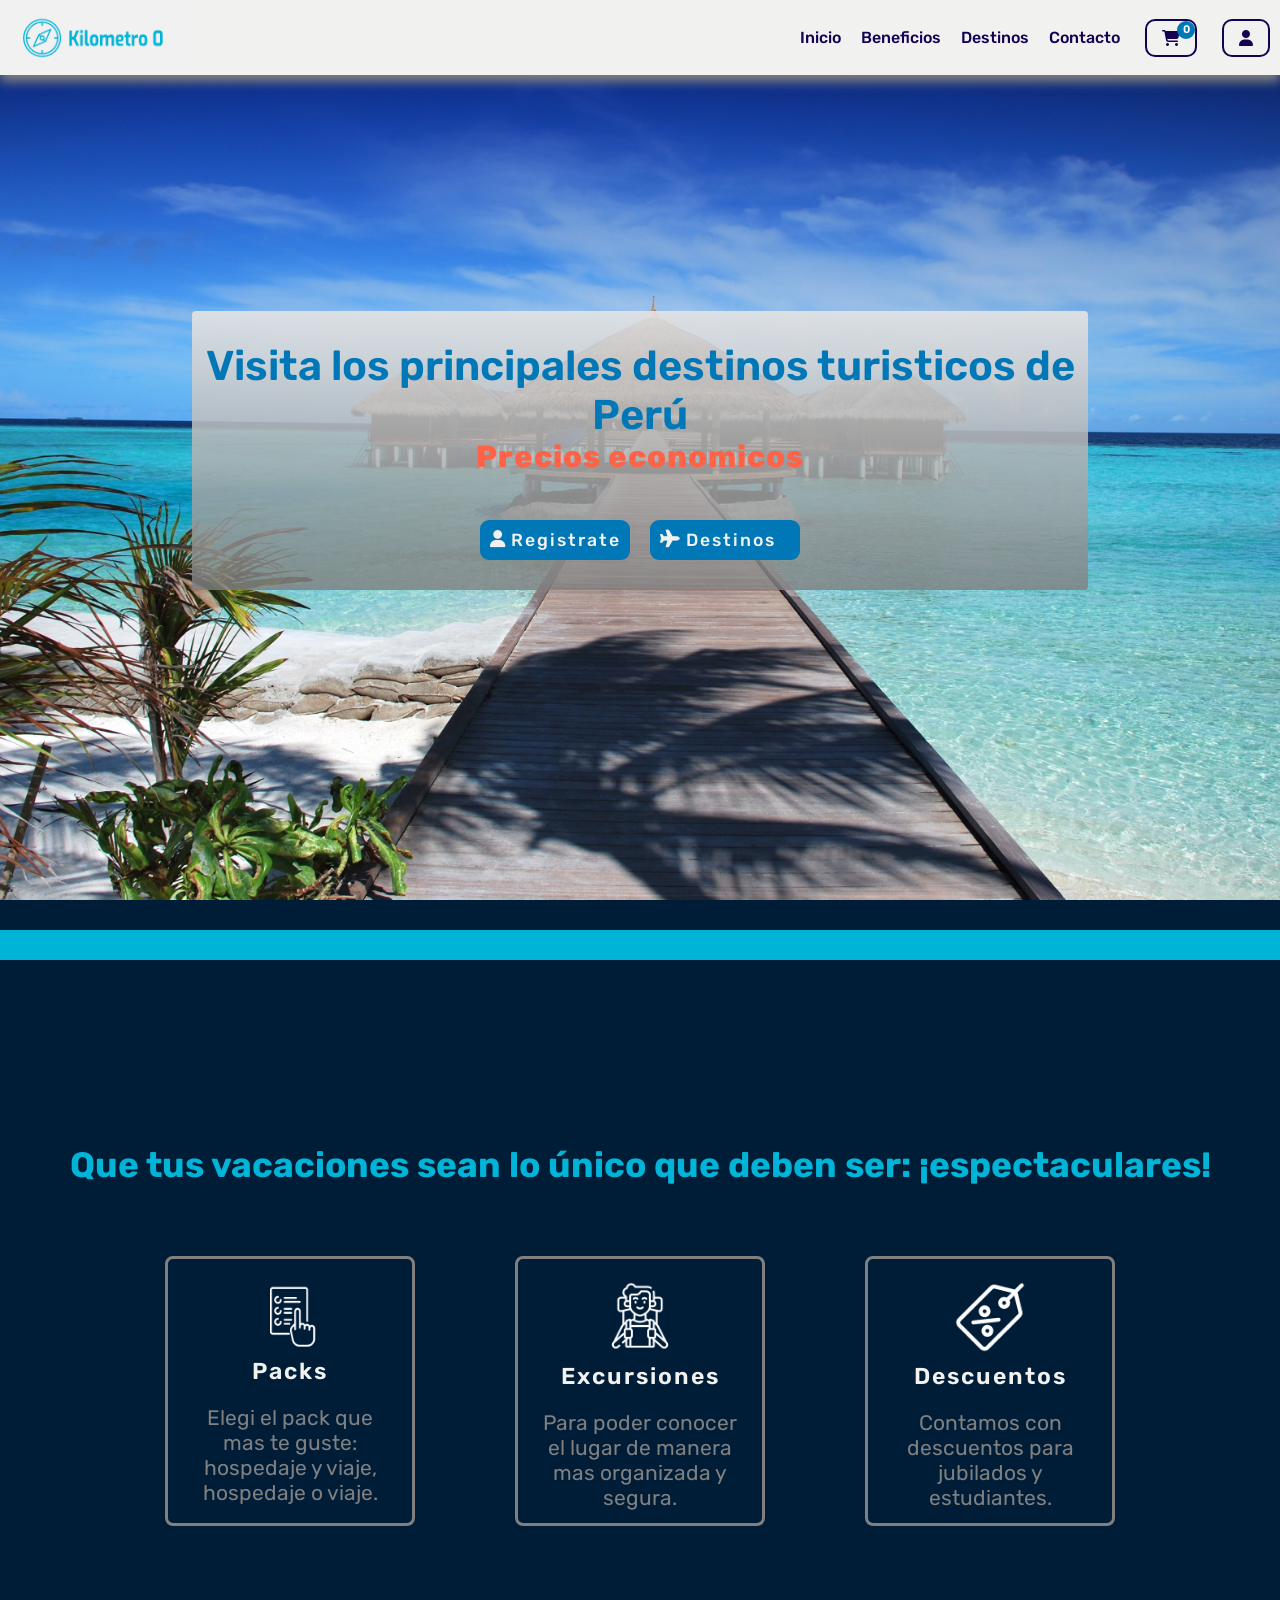
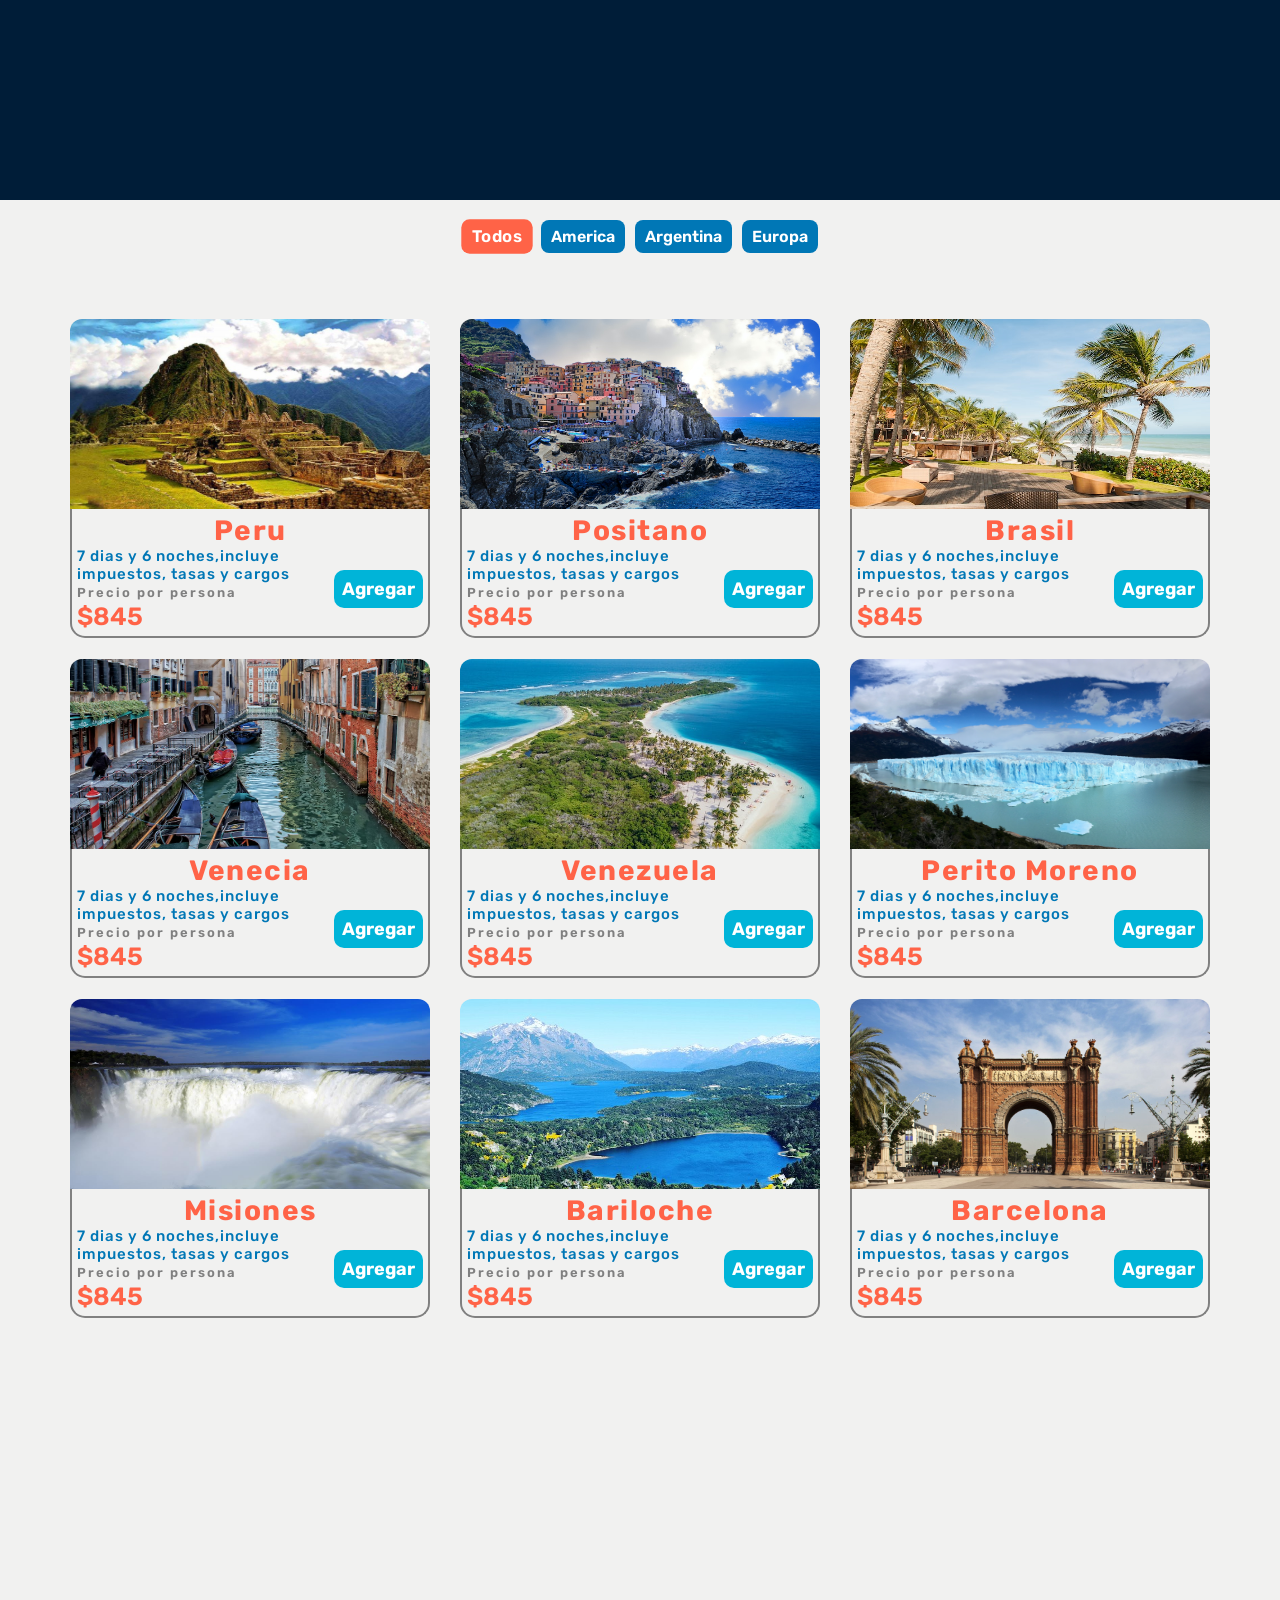
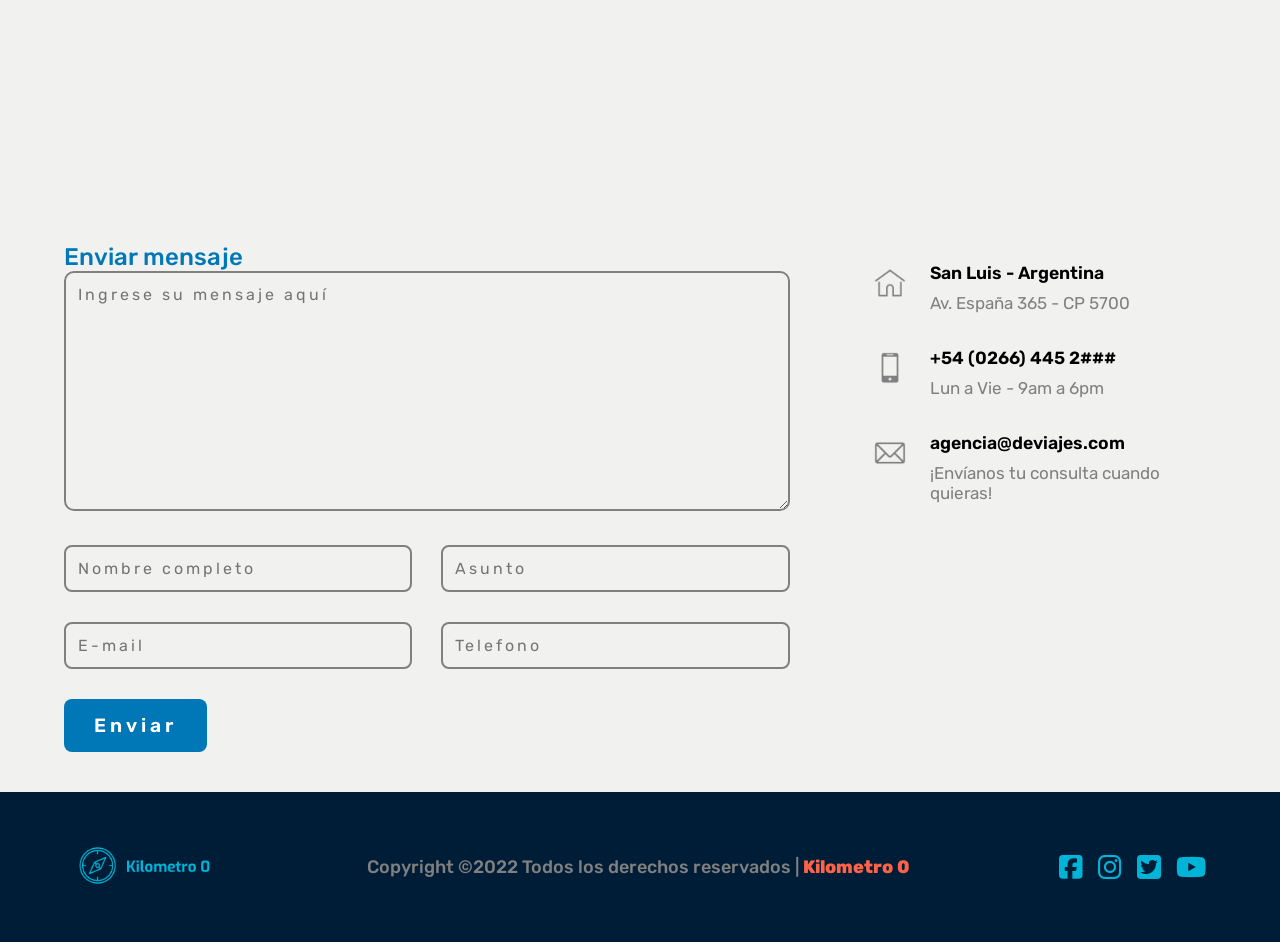
==== commit a78537e3: "Se cambio la informacion general" ====
--- a/index.html
+++ b/index.html
@@ -9,7 +9,7 @@
     <link rel="stylesheet" href="./assets/mediaqueries.css" />
     <link rel="stylesheet" href="./assets/animaciones.css" />
 
-    <title>Luz Melany Arapa Pilco - Agencia de viajes</title>
+    <title>Luz Melany Arapa Pilco - Jorge Luis Flores Quispe</title>
   </head>
   <body>
     <header>
@@ -60,8 +60,8 @@
       <section id="mainhero">
         <div class="mainhero__img">
             <div class="mainhero__divtexto">
-              <h1>¡Elegí tu próximo destino!</h1>
-              <h2>Nosotros nos encargamos del resto</h2>
+              <h1>Visita los principales destinos turisticos de Perú</h1>
+              <h2>Precios economicos</h2>
               <div class="hero-divbotones">
                 <a  href="./login.html"><button class="hero-btnRegistrate btn"><i class="fa-solid fa-user userboton"></i>Registrate</button></a>
                 <a href="#maindestinos"><button class="hero-btnDestinos btn"><i class="fa-solid fa-plane"></i>Destinos</button></a>
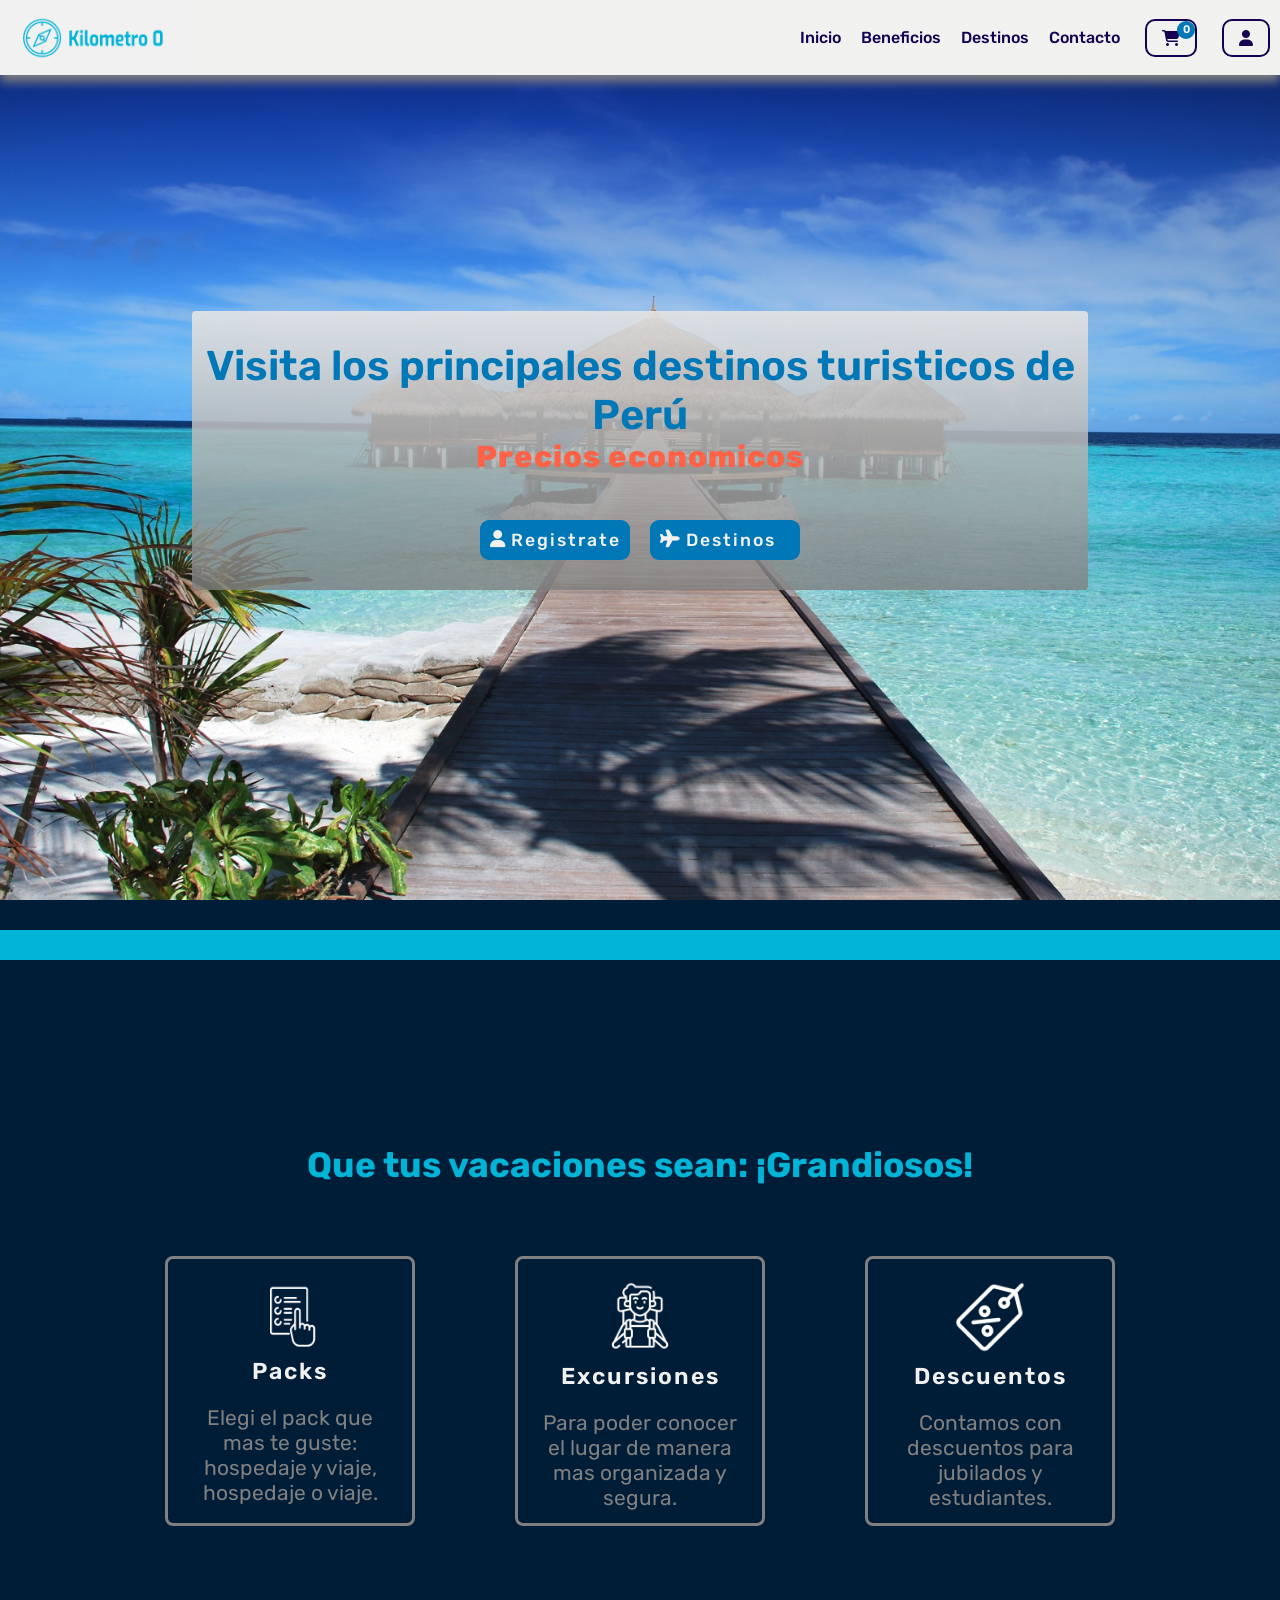
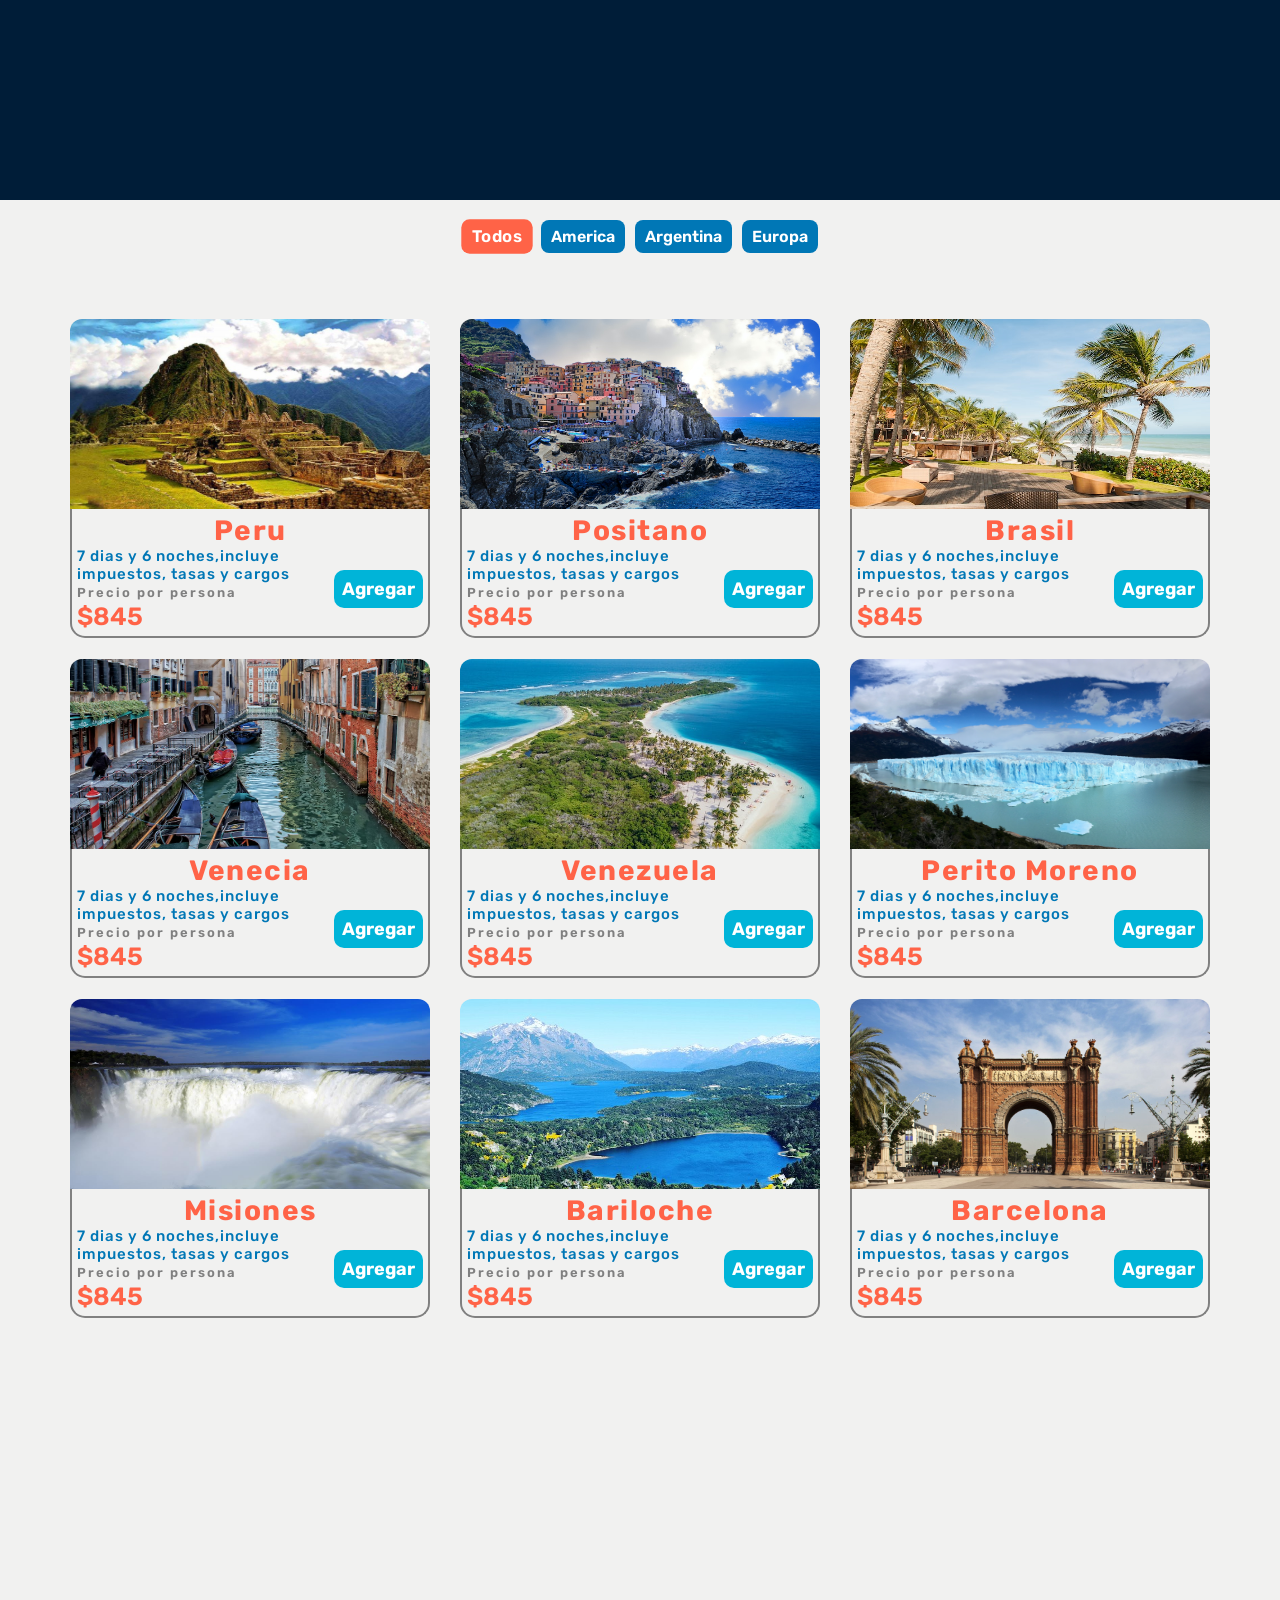
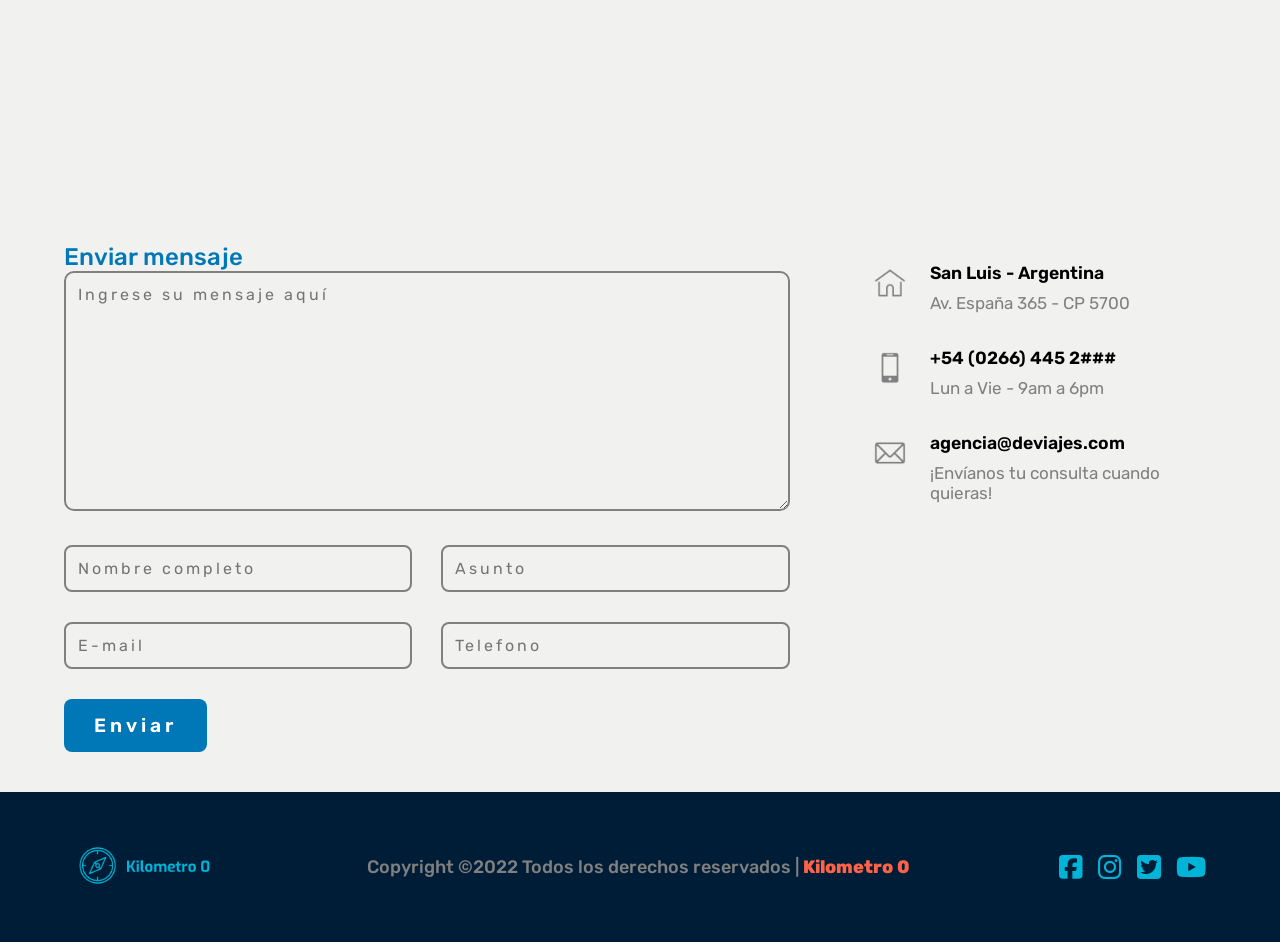
==== commit 60d49127: "cambio de beneficios" ====
--- a/index.html
+++ b/index.html
@@ -72,8 +72,8 @@
       <!-- ---------------------------------------------    BENEFICIOS    -------------------------------------------- -->
       <section id="mainbeneficios">
         <h3>
-         Que tus vacaciones sean lo único que deben ser:
-          ¡espectaculares!
+         Que tus vacaciones sean:
+          ¡Grandiosos!
         </h3>
         <div class="beneficioscontenedor">
           <div class="divcard">
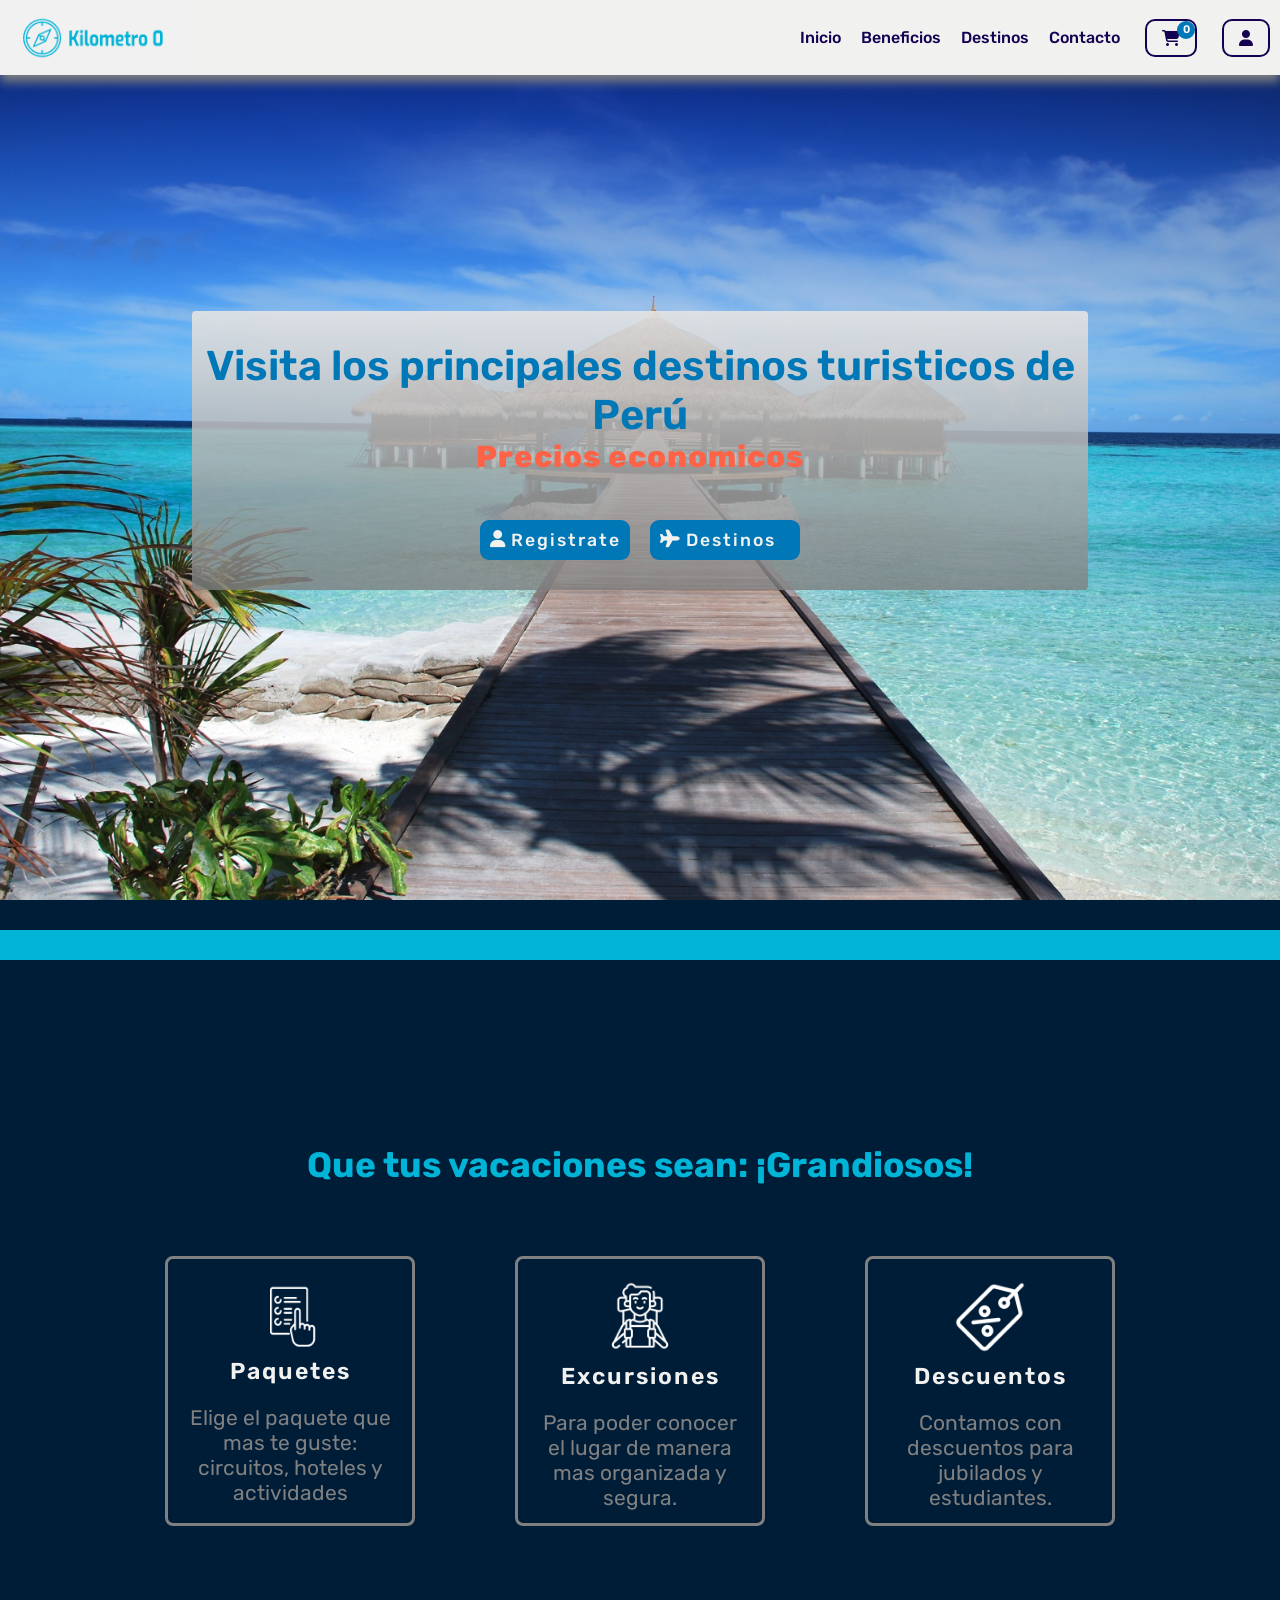
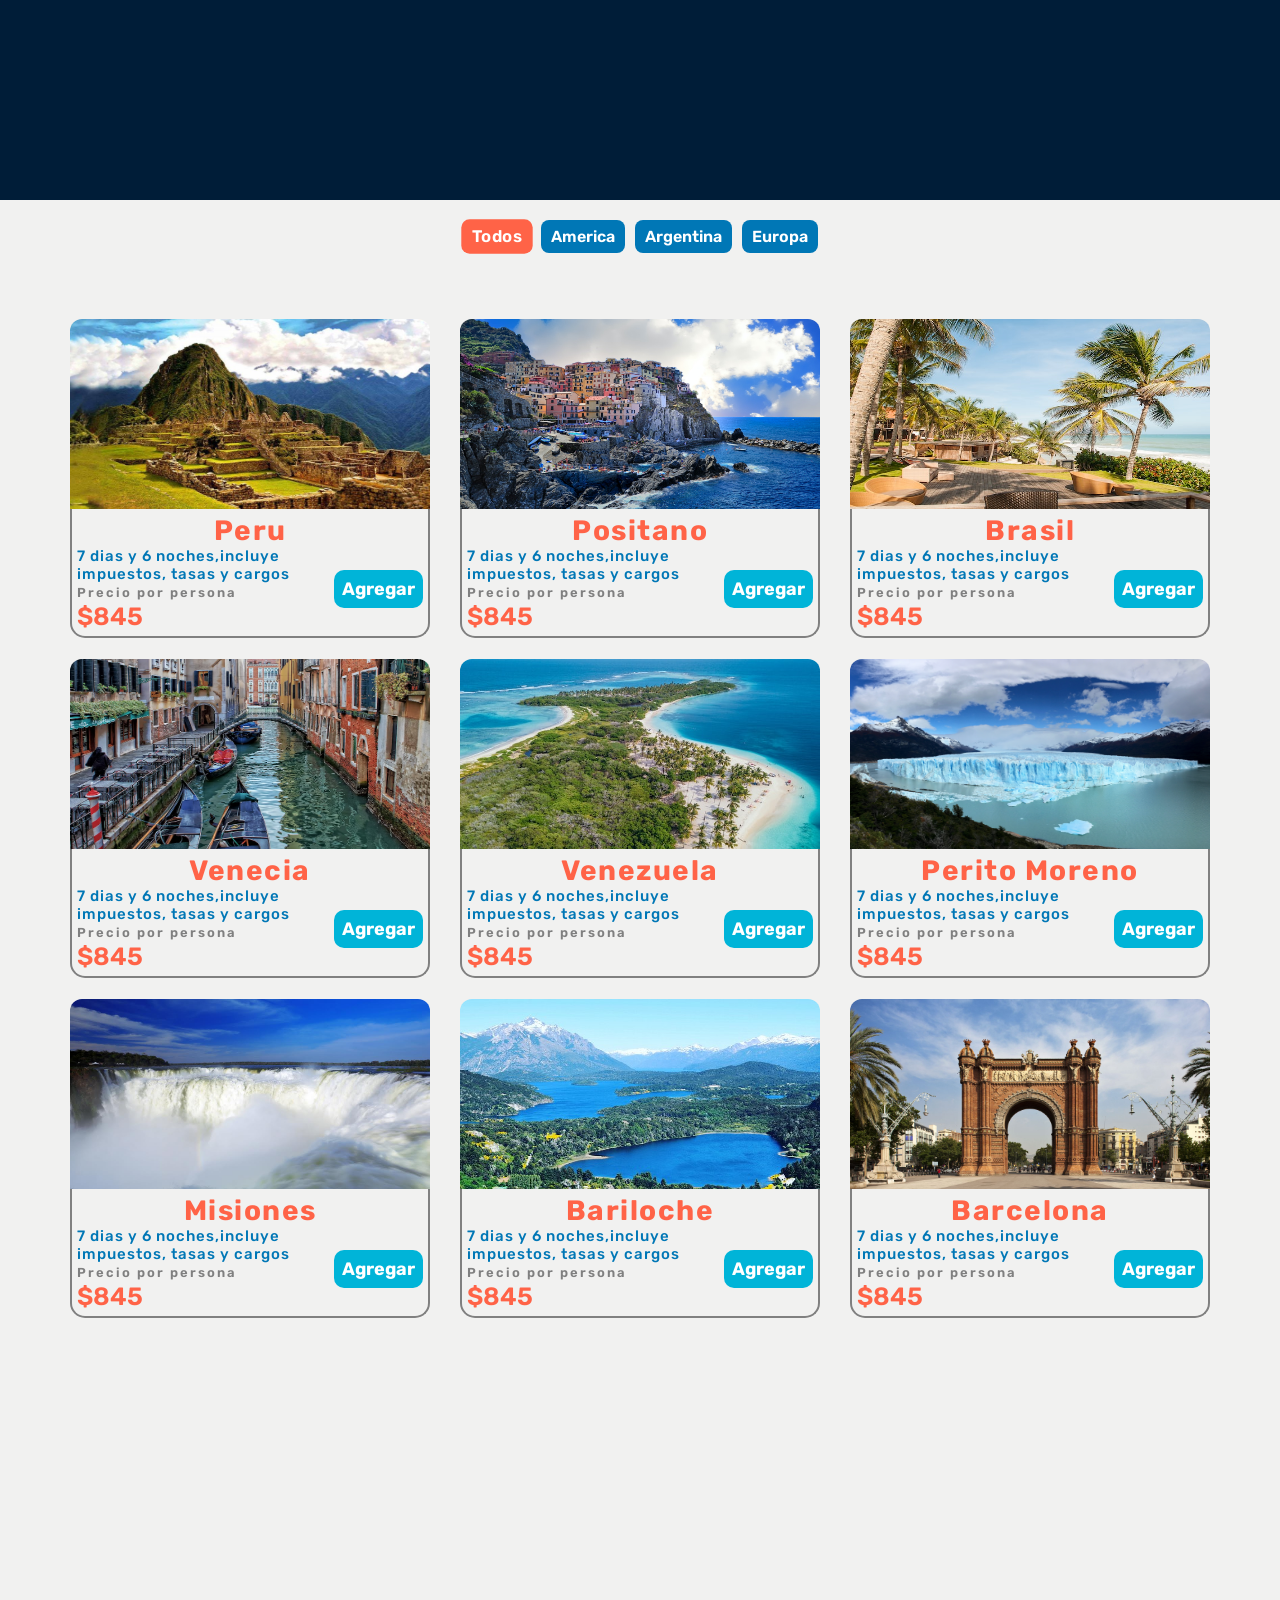
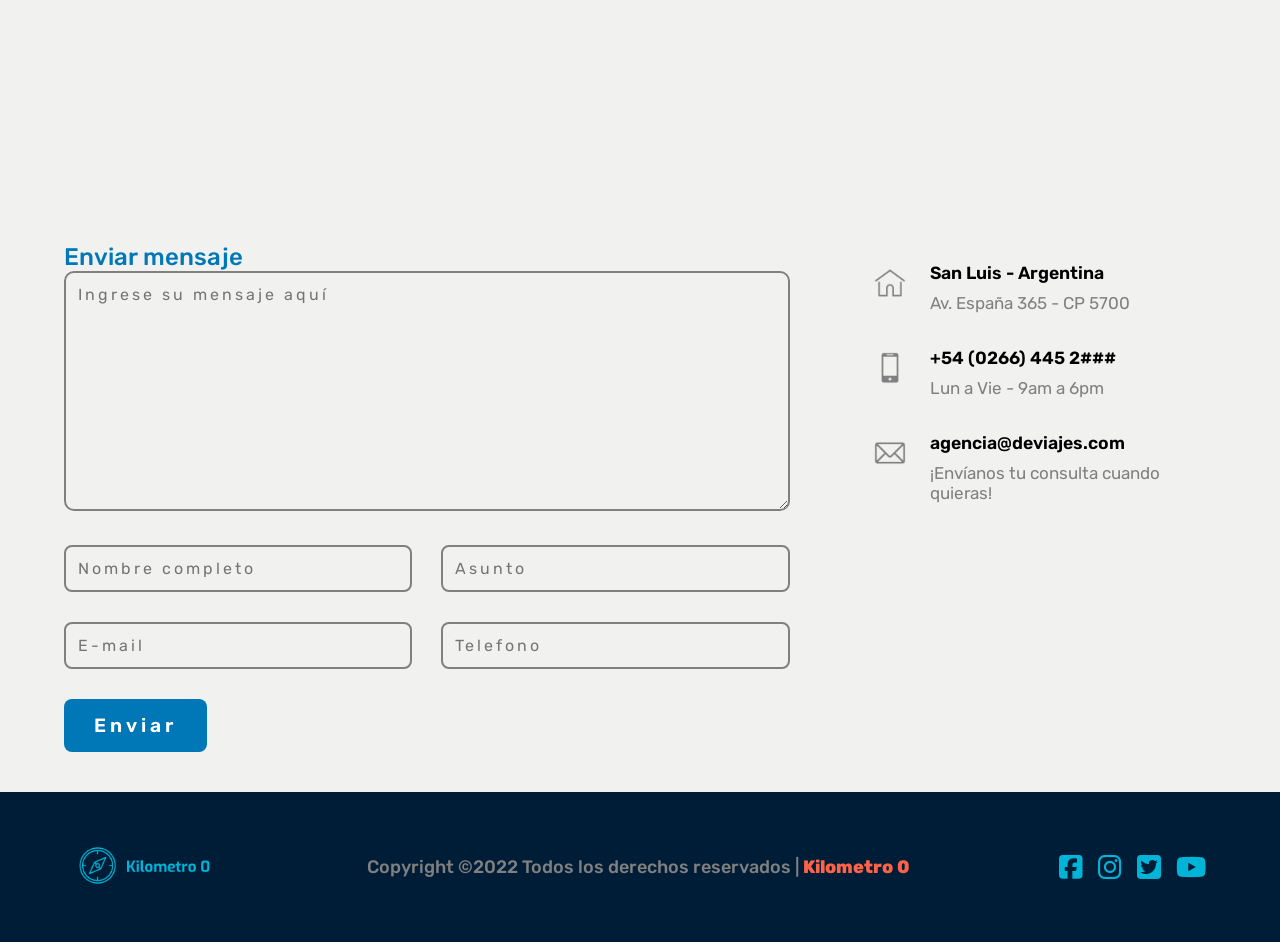
==== commit 6d900f23: "se modifico el pack" ====
--- a/index.html
+++ b/index.html
@@ -79,11 +79,10 @@
           <div class="divcard">
             <div class="divcard-up">
               <img src="./assets/img/pack.png" class="imgpack" />
-              <span>Packs</span>
+              <span>Paquetes</span>
             </div>
             <p>
-              Elegi el pack que mas te guste: hospedaje y viaje, hospedaje o
-              viaje.
+              Elige el paquete que mas te guste: circuitos, hoteles y actividades
             </p>
           </div>
           <div class="divcard">
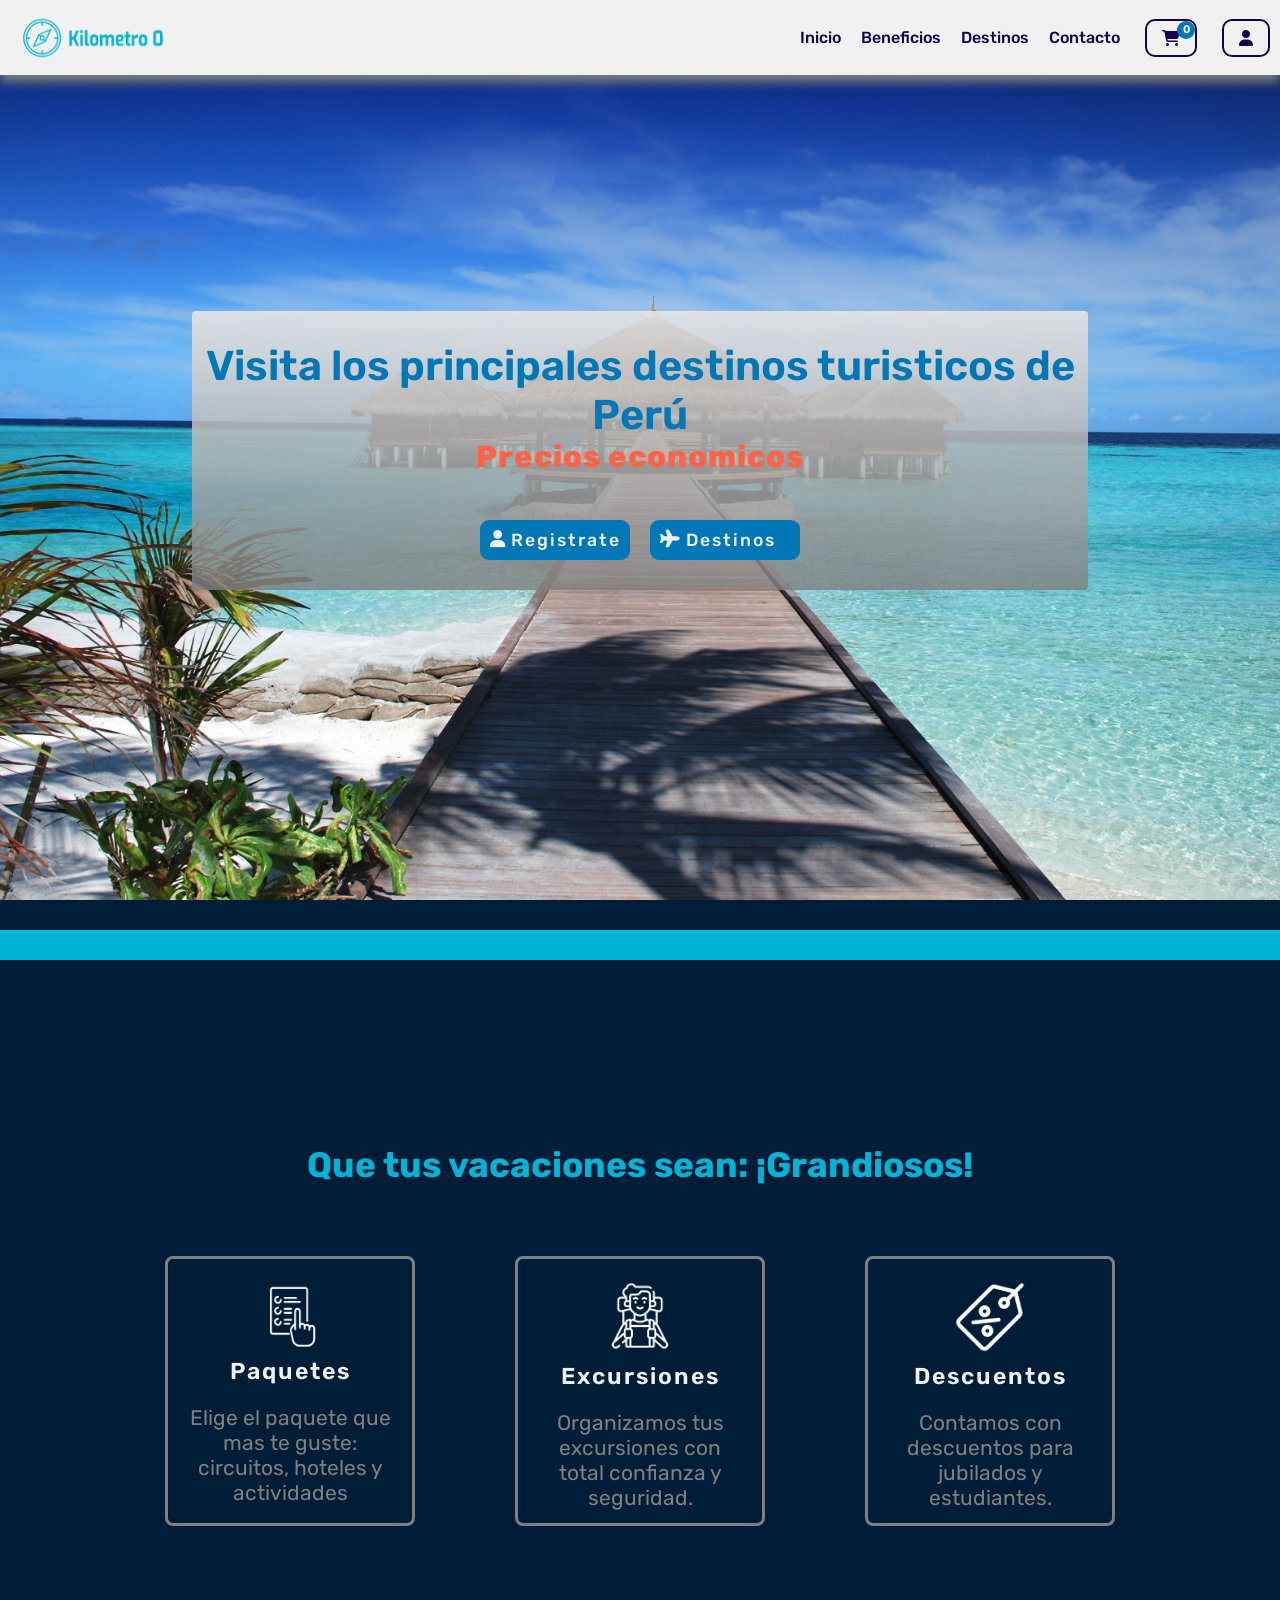
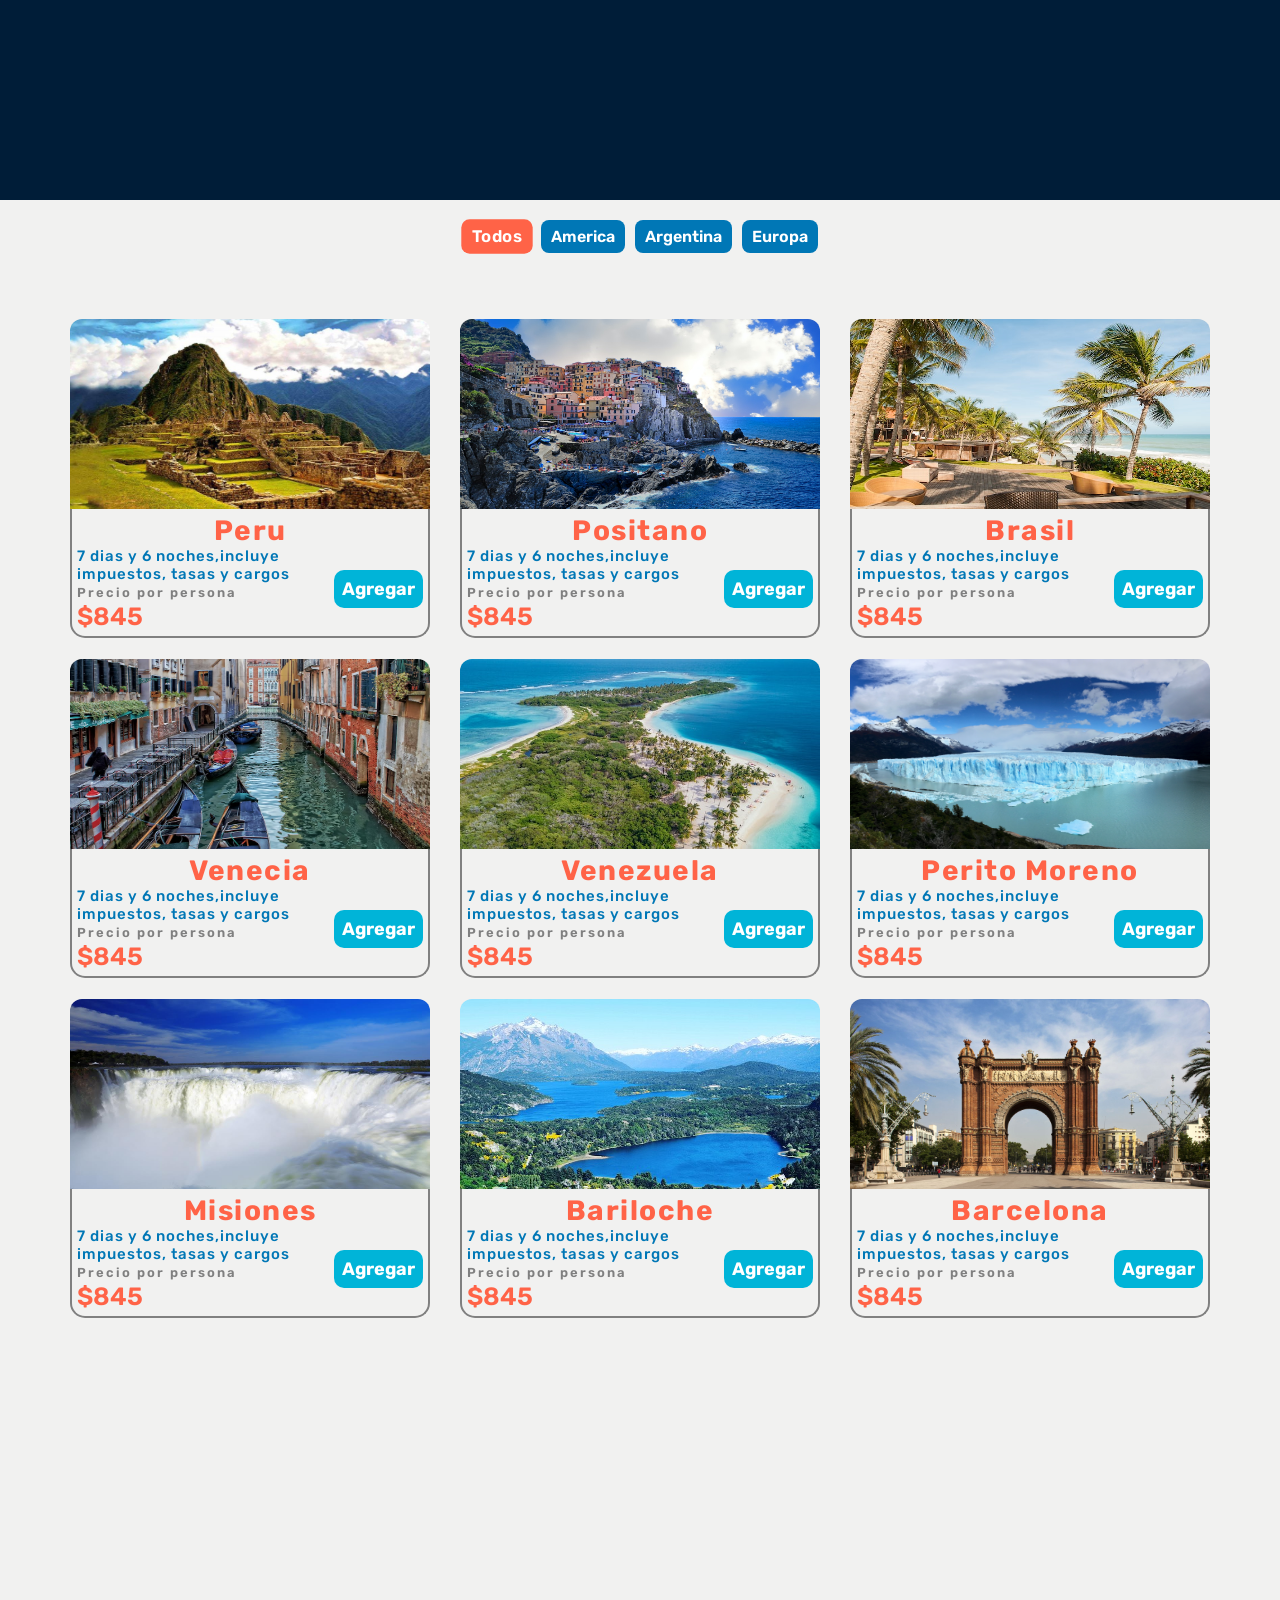
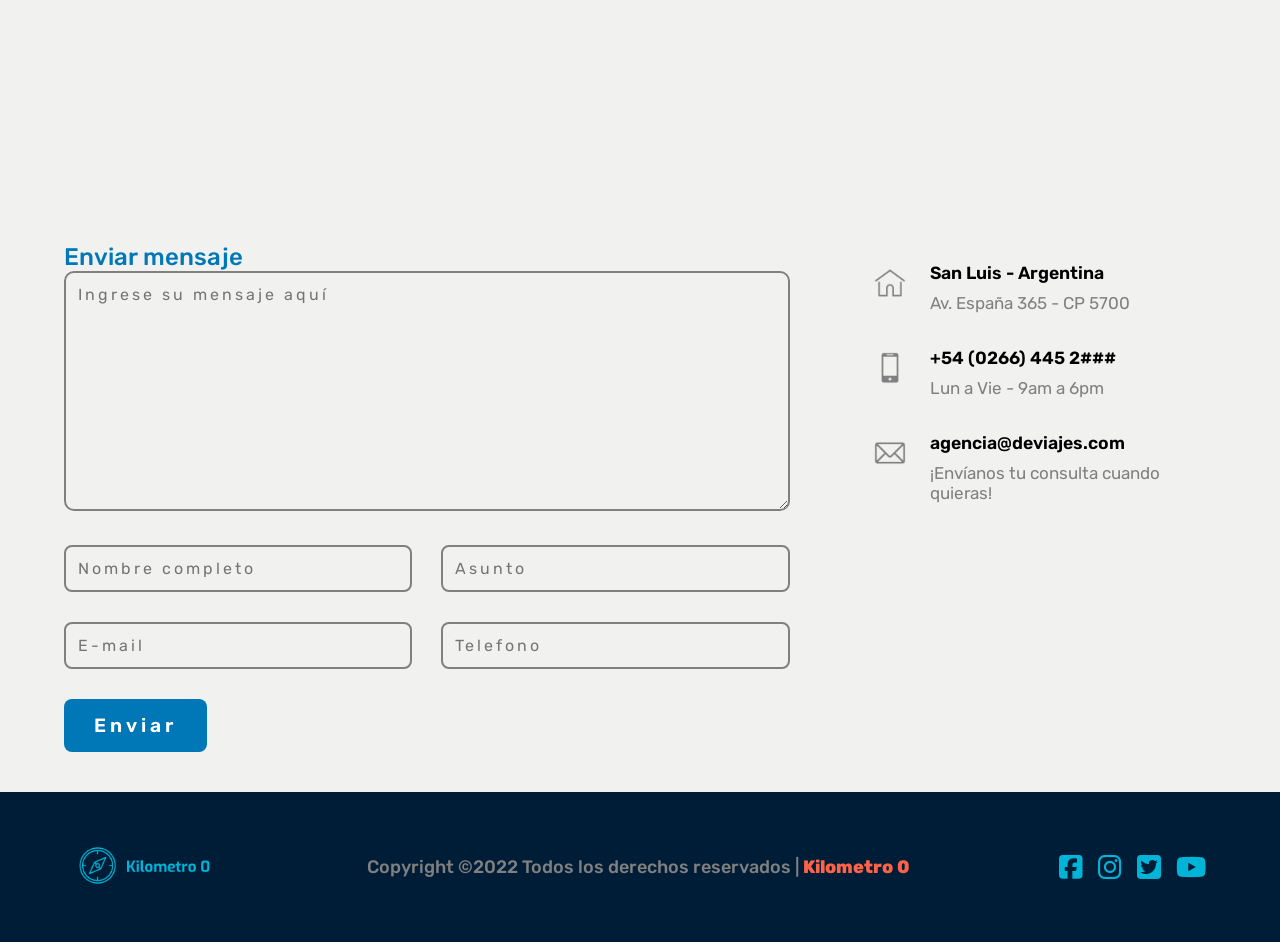
==== commit 1ab585ef: "actualizamos Excursiones" ====
--- a/index.html
+++ b/index.html
@@ -91,7 +91,7 @@
               <span>Excursiones</span>
             </div>
             <p>
-              Para poder conocer el lugar de manera mas organizada y segura.
+              Organizamos tus excursiones con total confianza y seguridad.
             </p>
           </div>
           <div class="divcard">
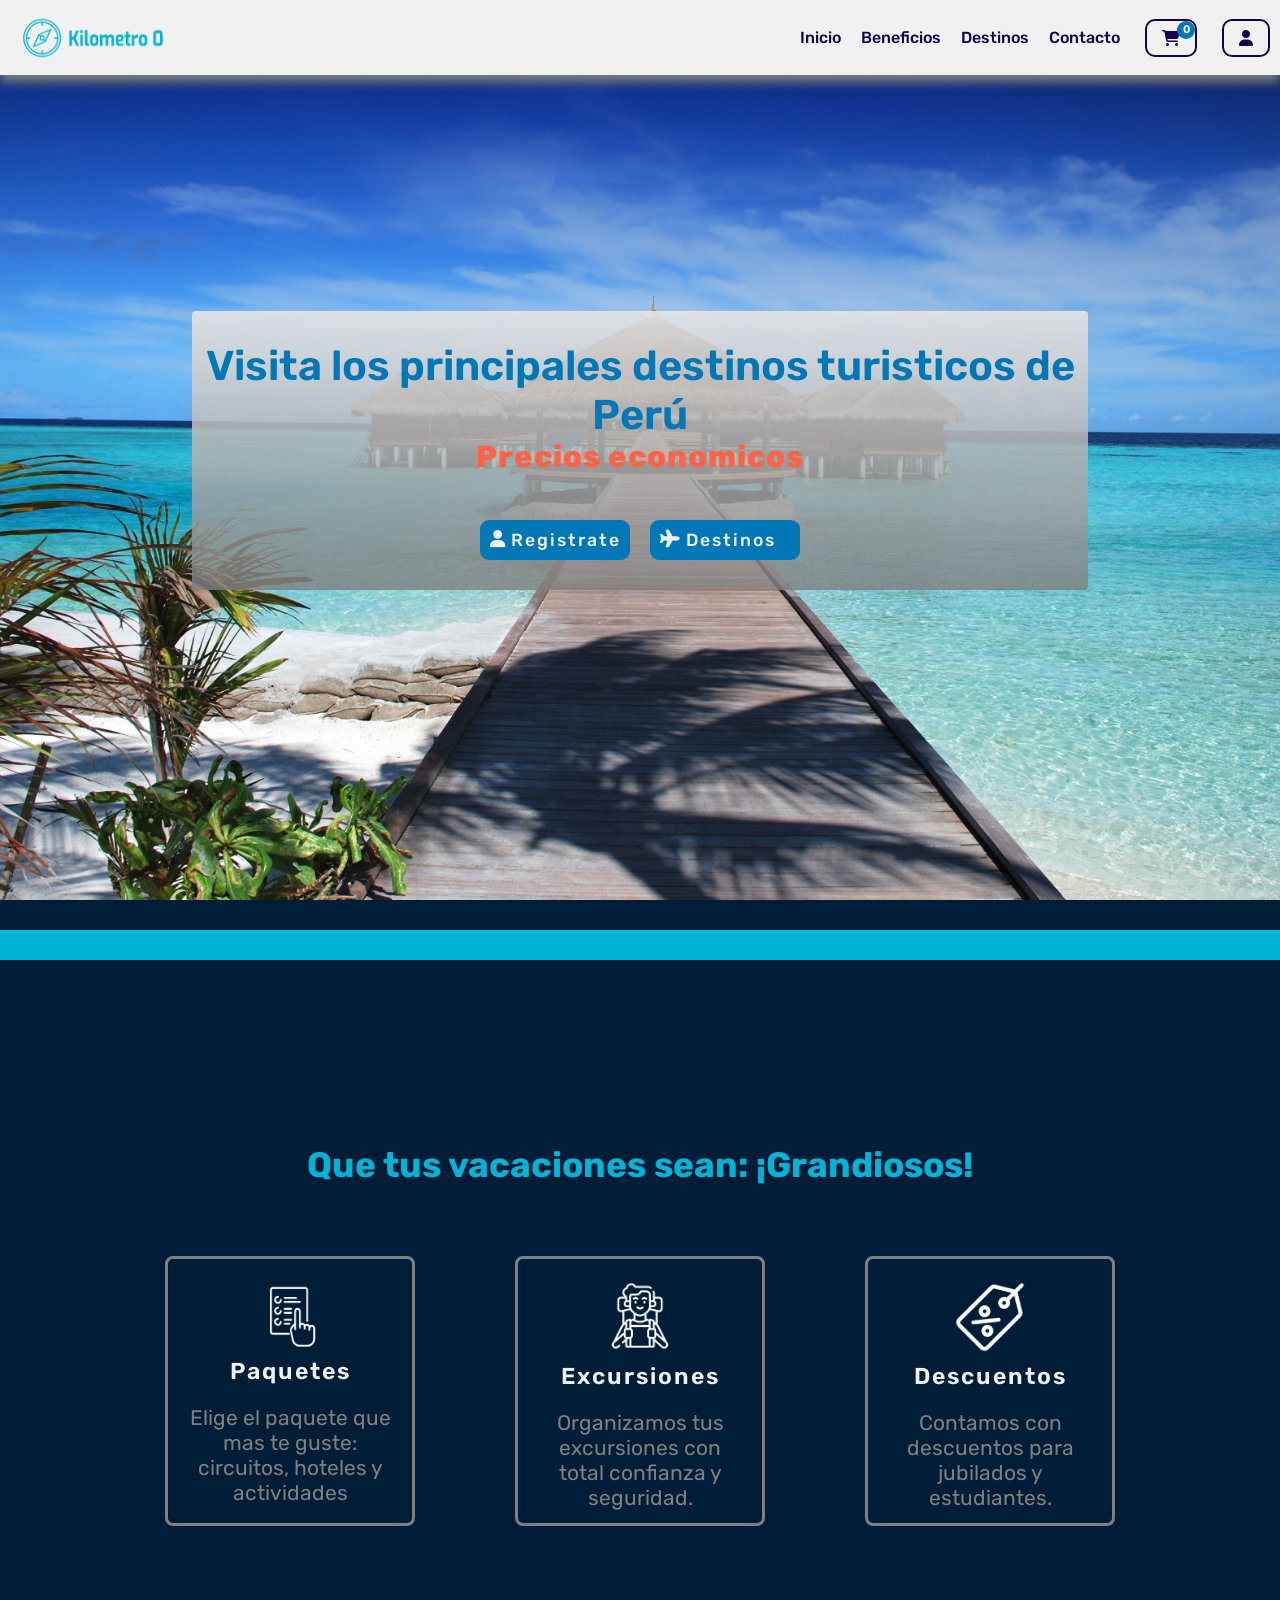
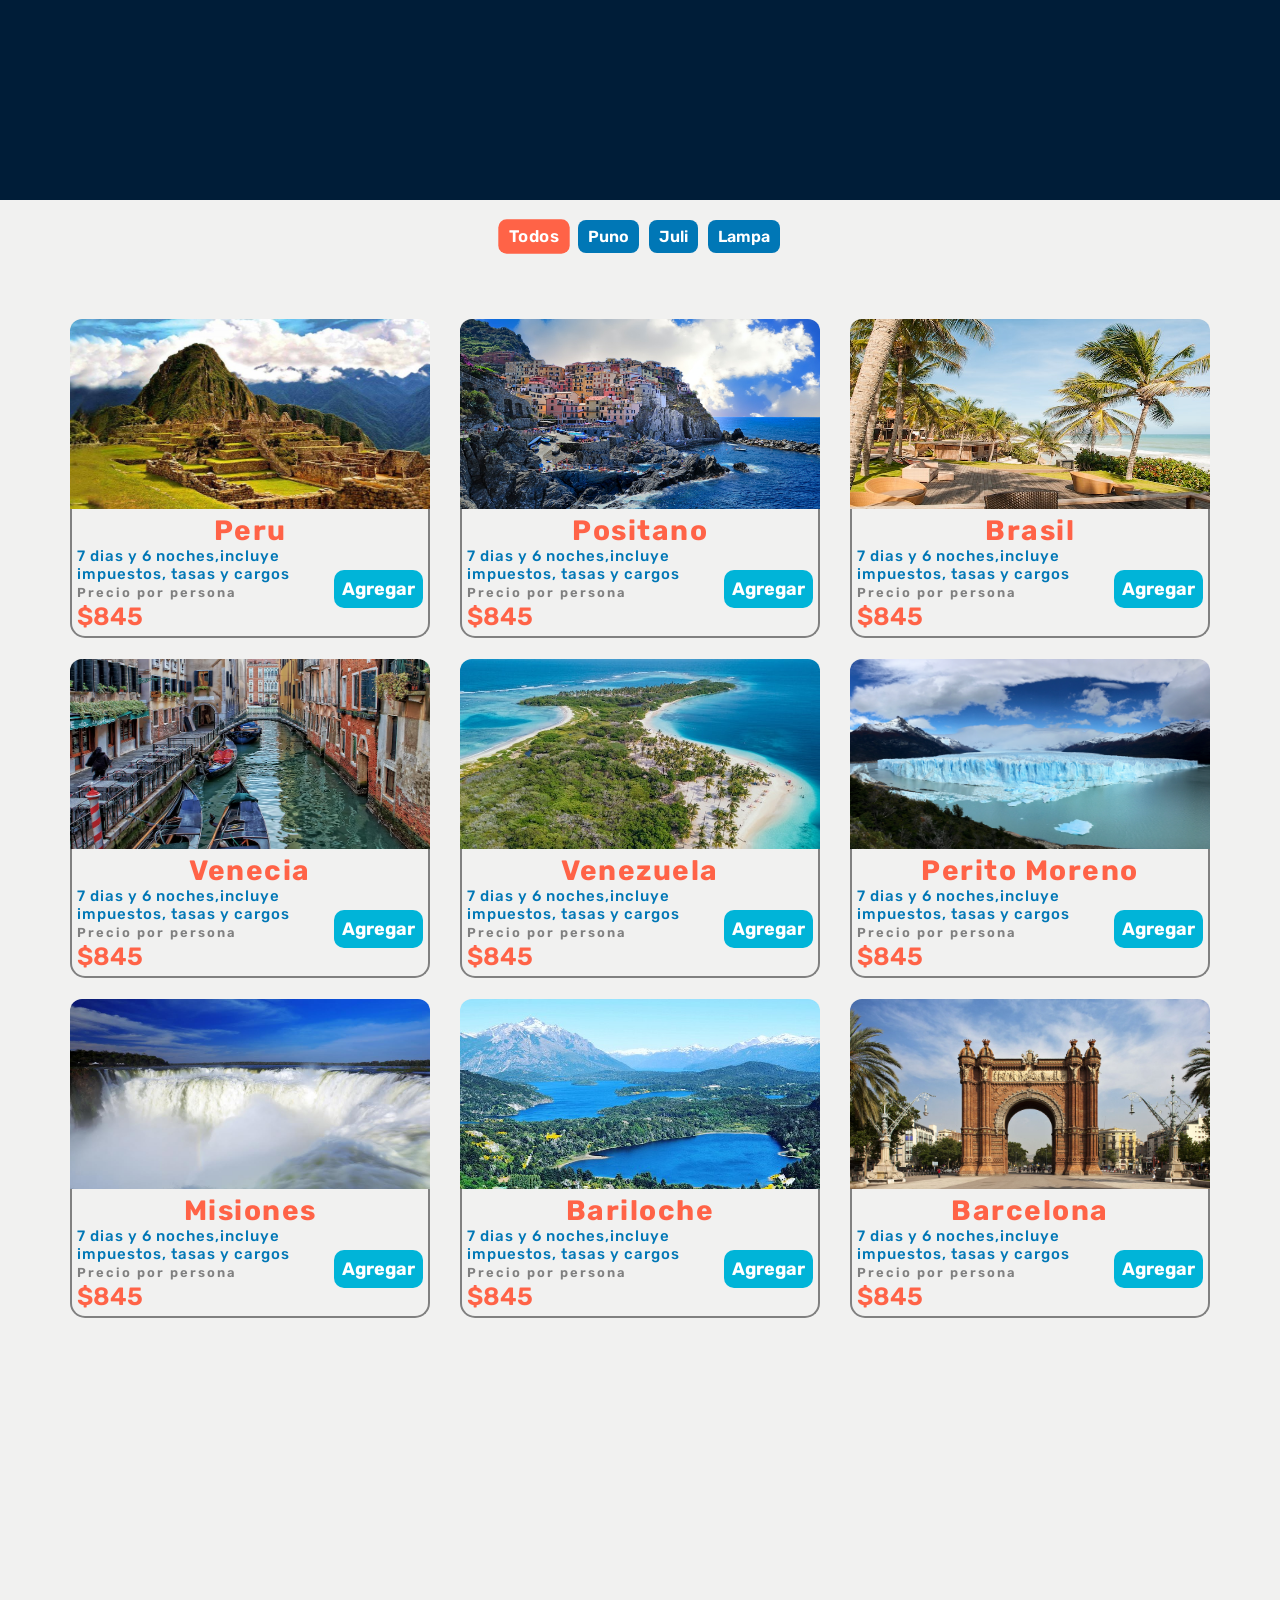
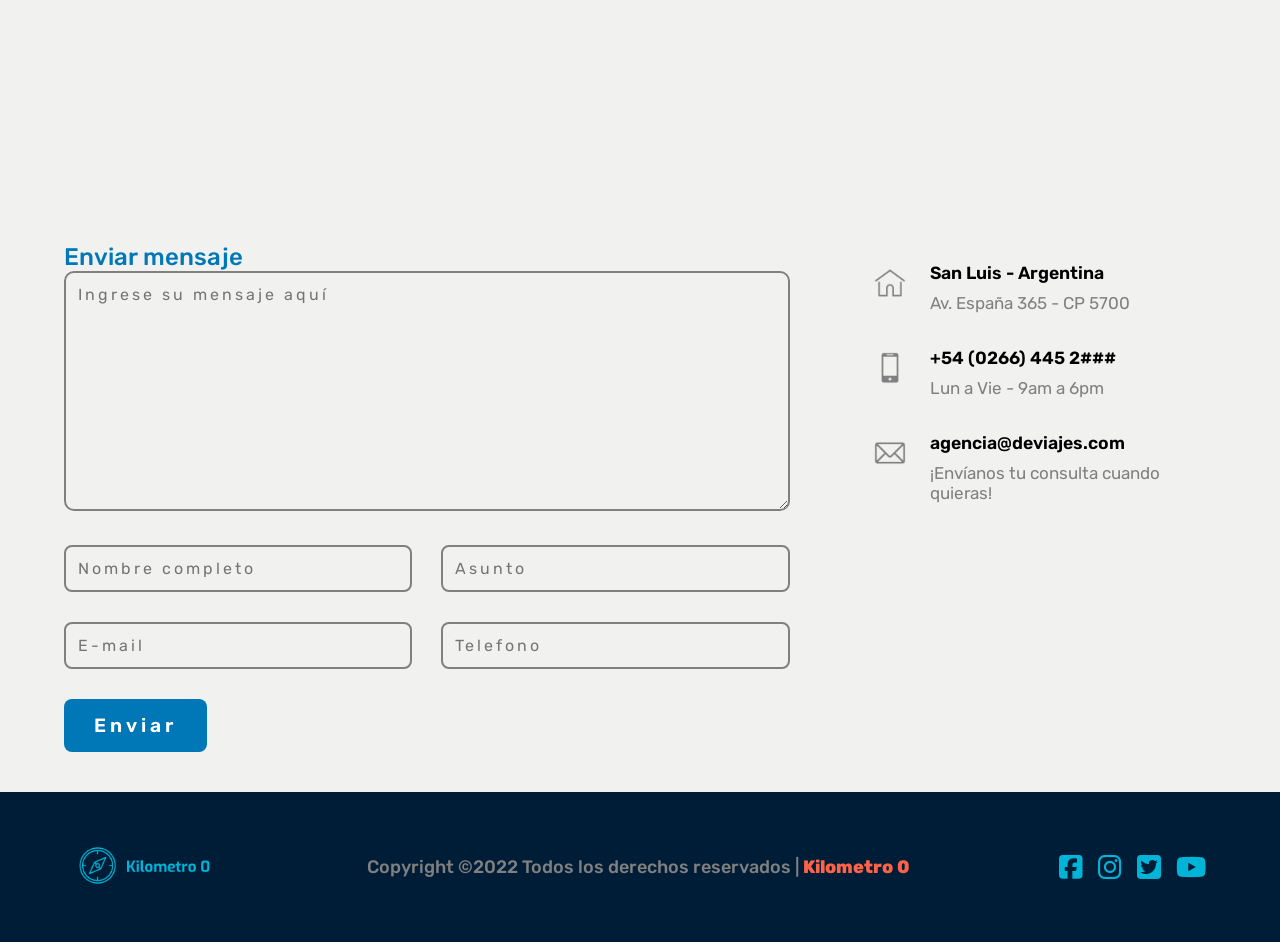
==== commit 1b57a851: "se modifico los destinos" ====
--- a/index.html
+++ b/index.html
@@ -107,9 +107,9 @@
       <section id="maindestinos">
          <div class="categorias">
           <button class="category active" >Todos</button>
-          <button class="category" data-category="America">America</button>
-          <button class="category" data-category="Argentina">Argentina</button>
-          <button class="category" data-category="Europa">Europa</button>
+          <button class="category" data-category="America">Puno</button>
+          <button class="category" data-category="Argentina">Juli</button>
+          <button class="category" data-category="Europa">Lampa</button>
         </div>
         <div class="divdestinos">   
       </div>
